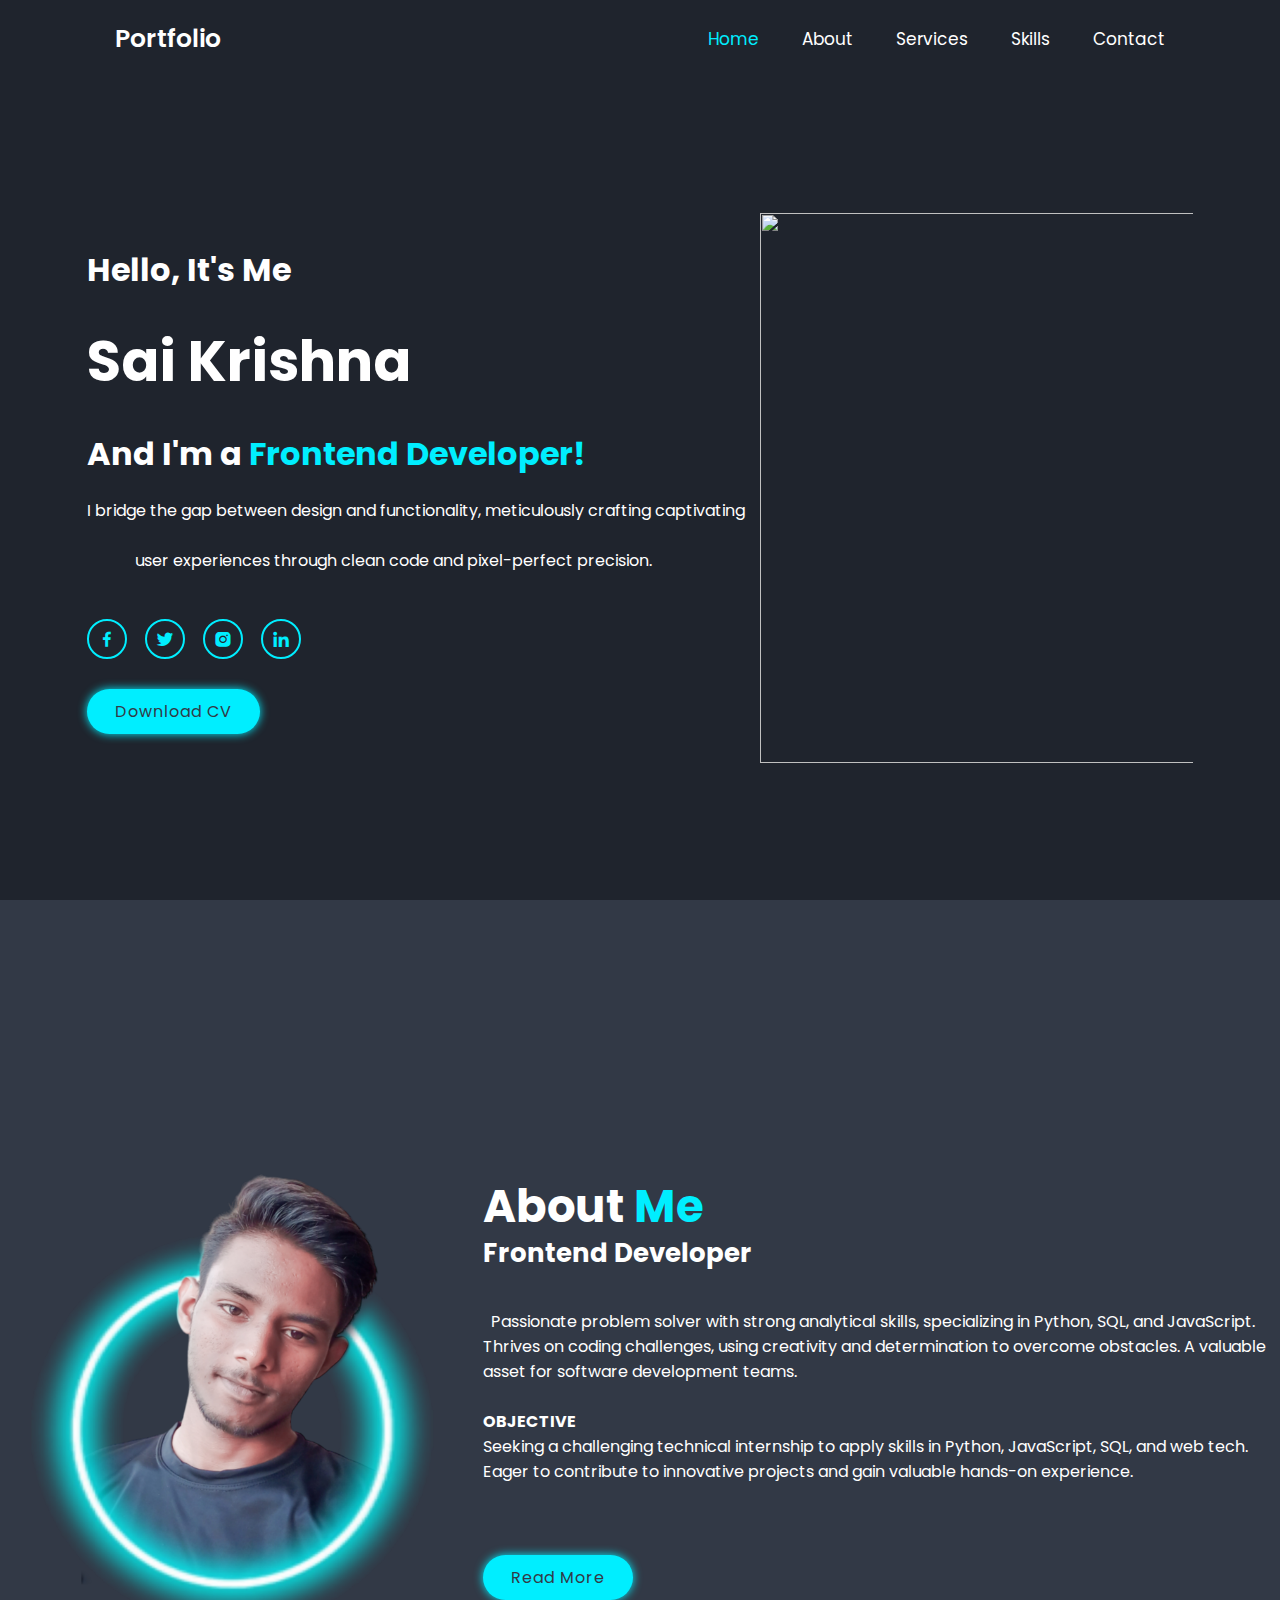
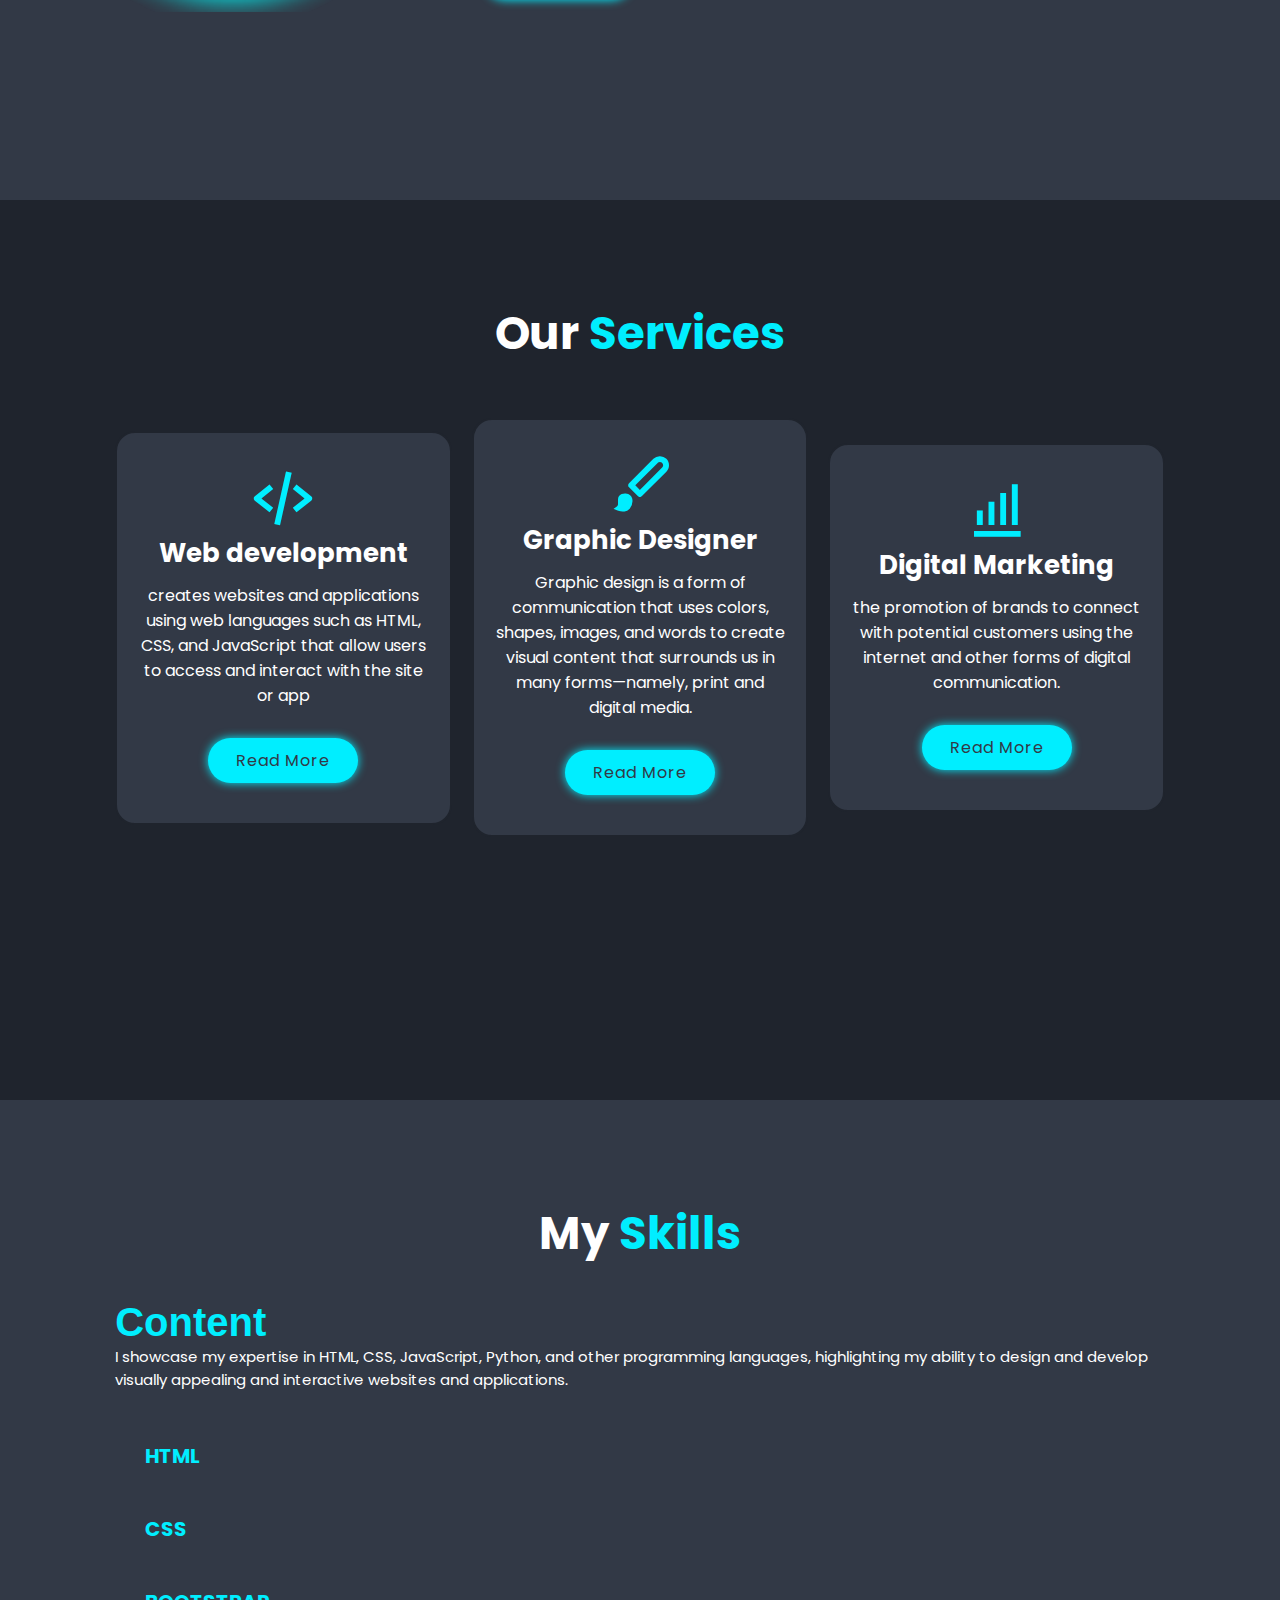
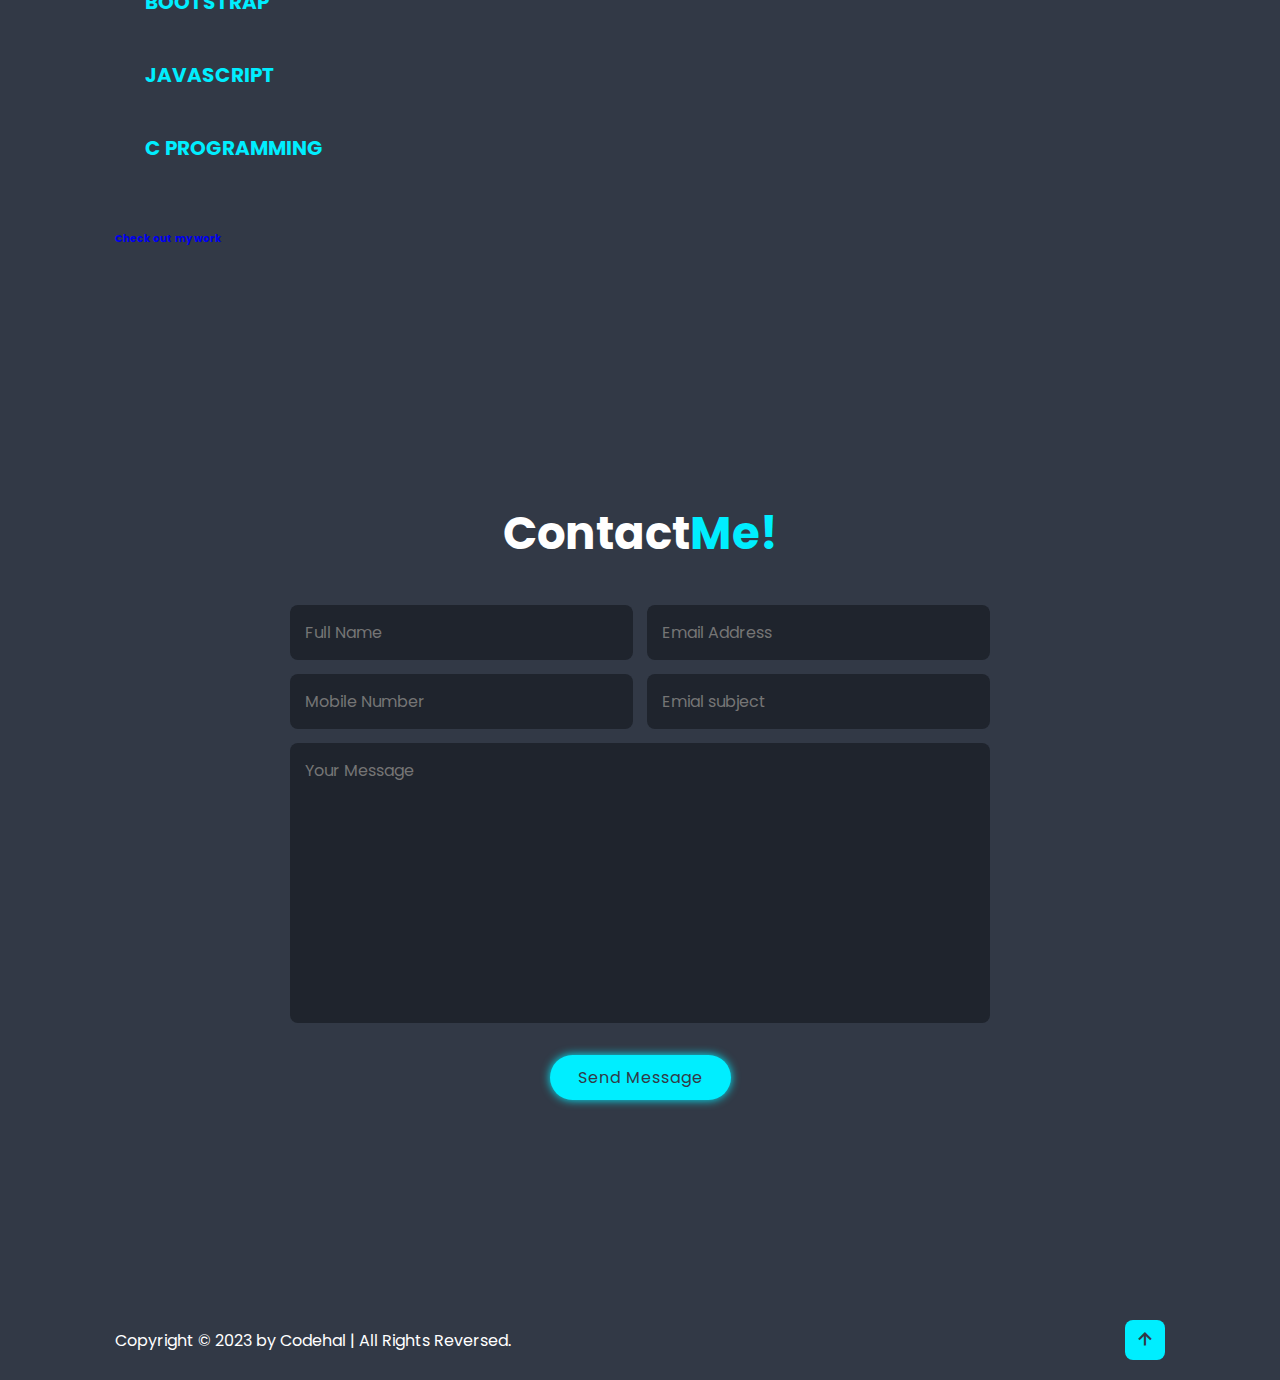
==== index.html @ 5cb36fcc "index.html" ====
<!DOCTYPE html>

<html lang="en">



<head>

    <meta charset="UTF-8">

    <meta name="viewport" content="width=device-width, initial-scale=1.0">

    <meta http-equiv="refresh" content="">



    <title>Portfolio Website</title>



    <!-- Box icons for css -->

    <link href='https://unpkg.com/boxicons@2.1.4/css/boxicons.min.css' rel='stylesheet'>



    <link rel="stylesheet" href="style.css">



</head>



<body>

    <header class="header">

        <a href="#" class="logo">Portfolio</a>



        <i class='bx bx-menu' id="menu-icon"></i>



        <nav class="navbar">

            <a href="#home" class="active">Home</a>

            <a href="#about">About</a>

            <a href="#services">Services</a>

            <a href="#skills">Skills</a>

            <!-- <a href="#portfolio">Portfolio</a> -->

            <a href="#contact">Contact</a>

        </nav>

    </header>





    <!-- home section design -->

    <section class="home" id="home">

        <div class="home-content">

            <h3>Hello, It's Me</h3><br><br>

            <h1>Sai Krishna</h1><br><br>

            <h3>And I'm a <span class="multiple-text">Frontend Developer!</span></h3>

            <pre><p><quote>I bridge the gap between design and functionality, meticulously crafting captivating

            user experiences through clean code and pixel-perfect precision.</quote></p></pre><br>



            <div class="social-media">

                <a href="#"><i class='bx bxl-facebook'></i></a>

                <a href="https://twitter.com/its_me_kriish"><i class='bx bxl-twitter'></i></a>

                <a href="https://www.instagram.com/itsmekriish/"><i class='bx bxl-instagram-alt'></i></a>

                <a href="https://www.linkedin.com/in/itsmekriish/"><i class='bx bxl-linkedin'></i></a>

            </div>



            <a href="#" class="btn">Download CV</a>

        </div>



        <div class="home-img">

            <img src="photo1.png" alt="" width="290px" height="550" style="padding-left: 15px;">

        </div>

    </section>



    <!-- about section design -->

    <section class="about" id="about">

        <div class="about-img">

            <img src="photo4.png" alt="">

        </div>



        <div class="about-content">

            <h2 class="heading">About<span> Me</span></h2>

            <h3>Frontend Developer</h3><br>

            <pre><p>  Passionate problem solver with strong analytical skills, specializing in Python, SQL, and JavaScript.
Thrives on coding challenges, using creativity and determination to overcome obstacles. A valuable
asset for software development teams.
                
<b>OBJECTIVE</b>
Seeking a challenging technical internship to apply skills in Python, JavaScript, SQL, and web tech.
Eager to contribute to innovative projects and gain valuable hands-on experience.
                </p></pre>

            <br>

            <a href="#" class="btn">Read More</a>

        </div>

    </section>



    <!-- services section design -->

    <section class="services" id="services">

        <h2 class="heading">Our <span>Services</span></h2>



        <div class="servies-container">

            <div class="service-box">

                <i class="bx bx-code-alt"></i>

                <h3>Web development</h3>

                <p>creates websites and applications using web languages such as HTML, CSS, and JavaScript that allow

                    users to access and interact with the site or app</p>

                <a href="#" class="btn">Read More</a>

            </div>



            <div class="service-box">

                <i class="bx bxs-paint"></i>

                <h3>Graphic Designer</h3>

                <p>Graphic design is a form of communication that uses colors, shapes, images, and words to create

                    visual content that surrounds us in many forms—namely, print and digital media.</p>

                <a href="#" class="btn">Read More</a>

            </div>



            <div class="service-box">

                <i class="bx bx-bar-chart-alt"></i>

                <h3>Digital Marketing</h3>

                <p>the promotion of brands to connect with potential customers using the internet and other forms of

                    digital communication.</p>

                <a href="#" class="btn">Read More</a>

            </div>

        </div>

    </section>



    <!-- skills section design -->

    <section class="skills" id="skills">

        <div class="skills">

            <div class="right-content">

                <div>

                    <h1 class="heading">My <span>Skills</span></h1>

                </div><br><br>

                <h1 class="skill-content">Content</h1>

                <p class="skill-p">I showcase my expertise in HTML, CSS, JavaScript, Python, and other programming languages, highlighting my ability to design and develop visually appealing and interactive websites and applications.</p>

                <div class="skills-bar">

                    <div class="bar">

                        <div class="info">

                            <span>

                                <h1>HTML</h1>

                            </span>

                        </div>

                        <div class="progress-line"><span class="html"></span></div>

                        <div class="bar">

                            <div class="info">

                                <span>

                                    <h1>CSS</h1>

                                </span>

                            </div>

                            <div class="progress-line"><span class="css"></span></div>

                            <div class="bar">

                                <div class="info">

                                    <span>

                                        <h1>BOOTSTRAP</h1>

                                    </span>

                                </div>

                                <div class="progress-line"><span class="bootstrap"></span></div>

                                <div class="bar">

                                    <div class="info">

                                        <span>

                                            <h1>JAVASCRIPT</h1>

                                        </span>

                                    </div>

                                    <div class="progress-line"><span class="javascript"></span></div>

                                    <div class="bar">

                                        <div class="info">

                                            <span>

                                                <h1>C PROGRAMMING</h1>

                                            </span>

                                        </div>

                                        <div class="progress-line"><span class="c"></span></div>

                                    </div>

                                </div>

                            </div>

                        </div>

                    </div>

                </div>

                <div class="work-arrow-2">

                    <p>

                        <a href="#home">

                            <h4>Check out my work</h4><i class="fas fa-arrow-down"></i>

                        </a>

                    </p>

                </div>

            </div>

        </div>

    </section>



    <!-- Portfolio section design

<section class="portfolio" id="portfolio">

    <h2 class="heading">Latest<span>Project</span></h2>

    <div class="portfolio-container">

        <div class="portfolio-box">

            <img src="pic2.jpg" alt="">

            <div class="portfolio-layer">

                <h4>Web Design</h4>

                <p>>Lorem ipsum dolor sit amet consectetur adipisicing elit. Maiores, ratione.</p>

                <a href="#"><i class="bx bx-link-external"></i></a>

            </div>

        </div>



        <div class="portfolio-box">

            <img src="pic2.jpg" alt="">

            <div class="portfolio-layer">

                <h4>Web Design</h4>

                <p>>Lorem ipsum dolor sit amet consectetur adipisicing elit. Maiores, ratione.</p>

                <a href="#"><i class="bx bx-link-external"></i></a>

            </div>

        </div>



        <div class="portfolio-box">

            <img src="pic2.jpg" alt="">

            <div class="portfolio-layer">

                <h4>Web Design</h4>

                <p>>Lorem ipsum dolor sit amet consectetur adipisicing elit. Maiores, ratione.</p>

                <a href="#"><i class="bx bx-link-external"></i></a>

            </div>

        </div>



        

    </div>

</section> -->



    <!-- contact section design -->

    <section class="contact" id="contact">

        <h2 class="heading">Contact<span>Me!</span></h2>



        <form action="#">

            <div class="input-box">

                <input type="text" placeholder="Full Name">

                <input type="email" placeholder="Email Address">

            </div>

            <div class="input-box">

                <input type="number" placeholder="Mobile Number">

                <input type="text" placeholder="Emial subject">

            </div>

            <textarea name="" id="" cols="30" rows="10" placeholder="Your Message"></textarea>

            <input type="submit" value="Send Message" class="btn">

        </form>

    </section>





    <!-- footer design -->

    <footer class="footer">

        <dic class="footer-text">

            <p>Copyright &copy; 2023 by Codehal | All Rights Reversed.</p>

        </dic>



        <div class="footer-iconTop">

            <a href="#home"><i class="bx bx-up-arrow-alt"></i></a>

        </div>

    </footer>



    <!-- scroll reveal -->

    <script src="https://unpkg.com/scrollreveal"></script>



    <!-- typed js -->

    <script src="https://unpkg.com/typed.js@2.0.16/dist/typed.umd.js"></script>



    <!-- custom js -->

    <script src="p1.js"></script>

</body>



                </html>
---- style.css ----
@import url('https://fonts.googleapis.com/css2?family=Poppins:wght@100;300;900&display=swap');



*{

    margin: 0;

    padding: 0;

    box-sizing: border-box;

    text-decoration: none;

    border: none;

    outline: none;

    scroll-behavior: smooth;

    font-family: 'Poppins',sans-serif;

}



:root{

    --bg-color: #1f242d;

    --second-bg-color:#323946;

    --text-color:#fff;

    --main-color: #0ef;

}



html{

    font-size: 62.5%;

    overflow-x: hidden;

}



body {

    background-color: var(--bg-color);

    color: var(--text-color);

}



section {

    min-height: 100vh;

    padding: 10rem 9% 2rem ;

}



.header {

    position: fixed;

    top: 0;

    left: 0;

    width: 100%;

    padding: 2rem 9%;

    background: var(--bg-color);

    display: flex;

    justify-content: space-between;

    align-items: center;

    z-index: 100;

}



.header.sticky {

    border-bottom: .1rem solid rgba(0, 0, 0, .2);

}



.logo {

    font-size: 2.5rem;

    color: var(--text-color);

    font-weight: 600;

    cursor: default;

}

.navbar a{

    font-size: 1.7rem;

    color: var(--text-color);

    margin-left: 4rem;

    transition: .3s;

}

.navbar a:hover,

.navbar a.active {

    color: var(--main-color);

    

}





#menu-icon {

    font-size: 3.6rem;

    color: var(--text-color);

    display:none;

}



.home {

    display: flex;

    justify-content: center;

    align-items: center;

}



.home-img img {

    width: 35vw;

    animation: floatImage 4s ease-in-out infinite;

}



@keyframes floatImage {

    0% {

        transform: translateY(0);

    }



    50% {

        transform: translateY(-2.4rem);

    }



    100% {

        transform: translateY(0);

    }

}

.home-content h3 {

    font-size: 3.2rem;

    font-weight: 700;

}



.home-content h3:nth-of-type(2) {

    margin-bottom: 2rem;

}



span {

    color: var(--main-color);

}

.home-content h1 {

    font-size: 5.6rem;

    font-weight: 700;

    line-height: 1.3;

}



.home-content p {

    font-size: 1.6rem;

}



.social-media a {

    display: inline-flex;

    justify-content: center;

    align-items: center;

    width: 4rem;

    height: 4rem;

    background: transparent;

    border: .2rem solid var(--main-color);

    border-radius: 50%;

    font-size: 2rem;

    color: var(--main-color);

    margin: 3rem 1.5rem 3rem 0;

    transition: .5s ease;

}



.social-media a:hover {

    background: var(--main-color);

    color: var(--second-bg-color);

    box-shadow: 0 0 1rem var(--main-color);

}



.btn {

    display: inline-block;

    padding: 1rem 2.8rem;

    background: var(--main-color);

    border-radius: 4rem;

    box-shadow: 0 0 1rem var(--main-color);

    font-size: 1.6rem;

    color: var(--second-bg-color);

    letter-spacing: .1rem;

    transition: .5s ease;

}



.btn :hover {

    box-shadow: none;

}



.about {

    display: flex;

    justify-content: center;

    align-items: center;

    gap: 2rem;

    background: var(--second-bg-color);

}

.about-img img {

    width: 35vw;

}



.heading {

    text-align: center;

    font-size: 4.5rem;

}



.about-content h2 {

    text-align: left;

    line-height: 1.2;

}



.about-content h3 {

    font-size: 2.6rem;

}



.about-content p {

    font-size: 1.6rem;

    margin: 2rem 0 3rem;

}



.services h2 {

    margin-bottom: 5rem;

}



.servies-container {

    display: flex;

    justify-content: center;

    align-items: center;

    flex-wrap: wrap;

    gap: 2rem;

}



.servies-container .service-box {

    flex: 1 1 30rem;

    background: var(--second-bg-color);

    border-radius: 2rem;

    padding: 3rem 2rem 4rem;

    text-align: center;

    border: .2rem solid var(--bg-color);

    transition: .5s ease;

}



.servies-container .service-box:hover {

    border-color: var(--main-color);

    transform: scale(1.02);

}

.service-box i {

    font-size: 7rem;

    color: var(--main-color);

}



.service-box h3 {

    font-size: 2.6rem;

}



.service-box p {

    font-size: 1.6rem;

    margin: 1rem 0 3rem;

}





/* skills section style */

/* ///.....Skill Bar....../// */

.skills {

    background: var(--second-bg-color);

}



.skill-content {

    color: var(--main-color);

    font-size: 400%;

    font-family: 'Gill Sans', 'Gill Sans MT', Calibri, 'Trebuchet MS', sans-serif;

}



.skill-p {

    color: var(--text-color);

    font-size: 150%;    

}



.skills-bar {

    padding: 25px 30px;

  }



  /* .skills,skills-heading{

    font-size: large;

    align-items: center;

    float: left;

    width: 100;

  } */

  

  .skills-bar .bar {

    margin: 25px 0;

  }

  

  .skills-bar .bar .info span {

    font-size: 1rem;

    font-weight: 500;

  }

  

  .skills-bar .bar .info {

    margin-bottom: 8px;

    color: var(--text-color);

  }

  

  .skills-bar .bar .progress-line {

    position: relative;

    height: 10px;

    width: 550px;

    background: var(--text-color);

    border-radius: 10px;

    transform: scaleX(0);

    transform-origin: left;

    animation: animate 1s cubic-bezier(1, 0, 0.5, 1) forwards;

  }

  

  .bar .progress-line span {

    position: absolute;

    background: var(--main-color);

    height: 100%;

    border-radius: 10px;

    transform: scaleX(0);

    transform-origin: left;

    animation: animate 1s 1s cubic-bezier(1, 0, 0.5, 1) forwards;

  }

  

  @keyframes animate {

    100% {

      transform: scaleX(1);

    }

  }

  

  .progress-line .html {

    width: 100%;

  }

  

  .progress-line .css {

    width: 80%;

  }

  

  .progress-line .bootstrap {

    width: 60%;

  }

  

  .progress-line .javascript {

    width: 50%;

  }

  

  .progress-line .c {

    width: 50%;

  }

  

  .bar .progress-line span::before {

    position: absolute;

    content: "";

    height: 0;

    right: 0;

    top: -12px;

    width: 0;

    border: 7px solid transparent;

    border-bottom-width: 0px;

    border-right-width: 0px;

    border-top-style: var(--text-color);

    border-top-color: var(--text-color);

  }

  

  .bar .progress-line span::after {

    position: absolute;

    right: 0;

    top: -28px;

    color: #07374a;

    font-size: 12px;

    font-weight: 700;

    background: var(--text-color);

    padding: 1px 8px;

    border-radius: 3px;

  }

  

  .progress-line .html::after {

    content: "100%";

  }

  

  .progress-line .css::after {

    content: "80%";

  }

  

  .progress-line .bootstrap::after {

    content: "60%";

  }

  

  .progress-line .javascript::after {

    content: "50%";

  }

  

  .progress-line .c::after {

    content: "50%";

  }



  /* portfolio section styles */

.portfolio {

    background: var(--bg-color);

}



.portfolio h2 {

    margin-bottom: 4rem;

}



.portfolio-container {

    display: grid;

    grid-template-columns: repeat(3,1fr);

    align-items: center;

    gap: 2.5rem;

}



.portfolio-container .portfolio-box {

    position: relative;

    border-radius: 2rem;

    box-shadow: 0 0 1rem var(--bg-color);

    overflow: hidden;

    display: flex;

}

.portfolio-box img {

    width: 100%;

    transition: .5s ease;

}



.portfolio-box:hover img{

    transform: scale(1.1);

}

.portfolio-box .portfolio-layer{

    position: absolute;

    bottom: 0;

    left: 0;

    width: 100%;

    height: 100%;

    background: linear-gradient(rgba(0,0,0,.1),var(--main-color));

    display: flex;

    justify-content: center;

    align-items: center;

    flex-direction: column;

    text-align: center;

    padding: 0 4rem;

    transform: translateY(100%);

    transition: .5s ease;

}

.portfolio-box .portfolio-layer{

    transform: translateY(0);

}

.portfolio-layer h4 {

    font-size: 3rem;

}



.portfolio-layer p {

    font-size: 1.6rem;

    margin: 3rem 0 1rem;

}



.portfolio-layer a {

    display: inline-flex;

    justify-content: center;

    align-items: center;

    width: 5rem;

    height: 5rem;

    background: var(--text-color);

    border-radius: 50%;

}



.portfolio-layer a i {

    font-size: 2rem;

    color: var(--second-bg-color);

}



.contact {

    background: var(--second-bg-color);

}



.contact  h2 {

    margin-bottom: 3rem;

}



.contact form {

    max-width: 70rem;

    margin: 1rem auto;

    text-align: center;

    margin-bottom: 3rem;

}



.contact form .input-box {

    display: flex;

    justify-content: space-between;

    flex-wrap: wrap;

}



.contact form .input-box input,

.contact form textarea {

    width: 100%;

    padding: 1.5rem;

    font-size: 1.6rem;

    color: var(--text-color);

    background: var(--bg-color);

    border-radius: .8rem;

    margin: .7rem 0;

}



.contact form .input-box input {

    width: 49%;

}



.contact form textarea {

    resize: none;

}



.contact form .btn {

    margin-top: 2rem;

    cursor: pointer;

}



.footer {

    display: flex;

    justify-content: space-between;

    align-items: center;

    flex-wrap: wrap;

    padding: 2rem 9%;

    background-color: var(--second-bg-color);

}



.footer-text {

    font-size: 1.6rem;

}



.footer-iconTop a {

    display: inline-flex;

    justify-content: center;

    align-items: center;

    padding: .8rem;

    background: var(--main-color);

    border-radius: .8rem;

    transition: .5s ease;

}



.footer-iconTop a:hover {

    box-shadow: 0 0 1rem(var(--main-color));

}



.footer-iconTop a i {

    font-size: 2.4rem;

    color: var(--second-bg-color);

}



/* BREAKPOINTS */

@media (max-width: 1200px){

    html {

        font-size: 55%;

    }

}



@media (max-width: 991px){

    .header {

        padding: 2rem 3%;

    }



    section {

        padding: 10rem 3% 2rem;

    }



    .services {

        padding-bottom: 7rem;

    }



    .portfolio {

        padding-bottom: 7rem;

    }



    .contact {

        min-height: auto;

    }



    .footer {

        padding: 2rem 3%;

    }

}



@media (max-width: 768px) {

    #menu-icon {

        display: block;

    }



    .navbar {

        position: absolute;

        top: 100%;

        left: 0;

        width: 100%;

        padding: 1rem 3%;

        background: var(--bg-color);

        border-top: .1rem solid rgba(0,0,0,.2);

        box-shadow: 0 .5rem 1rem rgba(0,0,0,.2);

        display: none;



    }



    .navbar.active {

        display: block;

    }



    .navbar a {

        display: block;

        font-size: 2rem;

        margin: 3rem 0;

    }



    .home {

        flex-direction: column;

    }



    .home-content h3 {

        font-size: 2.6rem;

    }



    .home-content h1 {

        font-size: 5rem;

    }



    .home-img img {

        width: 70vw;

        margin-top: 4rem;

    }



    .about {

        flex-direction: column-reverse;

    }



    .about img {

        width: 70vw;

        margin-top: 4rem;

    }



    .services h2 {

        margin-bottom: 3rem;

    }



    .portfolio h2 {

        margin-bottom: 3rem;

    }



    .portfolio-container {

        grid-template-columns: repeat(2,1fr);

    }

}



@media (max-width: 617px) {

    .portfolio-container {

        grid-template-columns: 1fr;

    }

}



@media (max-width: 450px) {

    html {

        font-size: 50%;

    }



    .contact form .input-box input {

        width: 100%;

    }

}



@media (max-width: 365px) {

    .home-img img {

        width: 90vw;

    }



    .about-img img {

        width: 90%;

    }



    .footer {

        flex-direction: column-reverse;

    }



    .footer p {

        text-align: center;

        margin-top: 2rem;

    }

    }
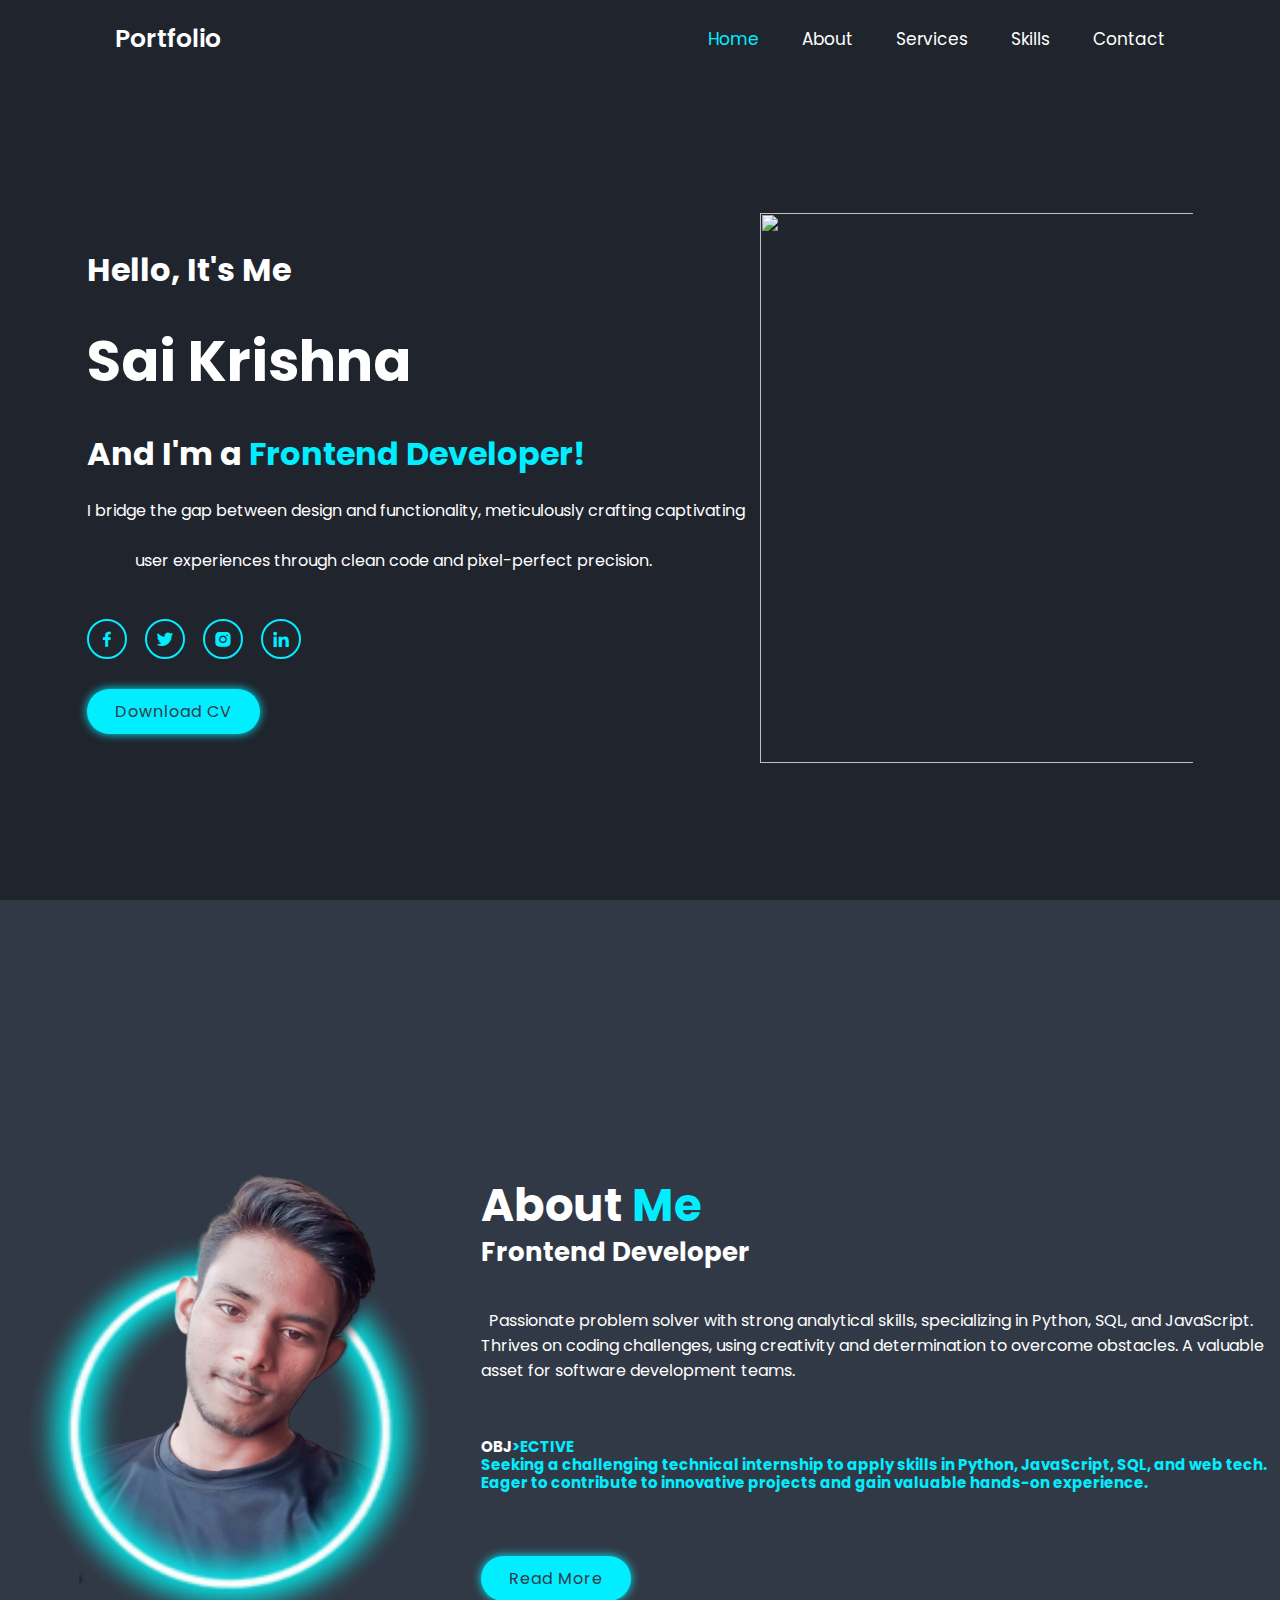
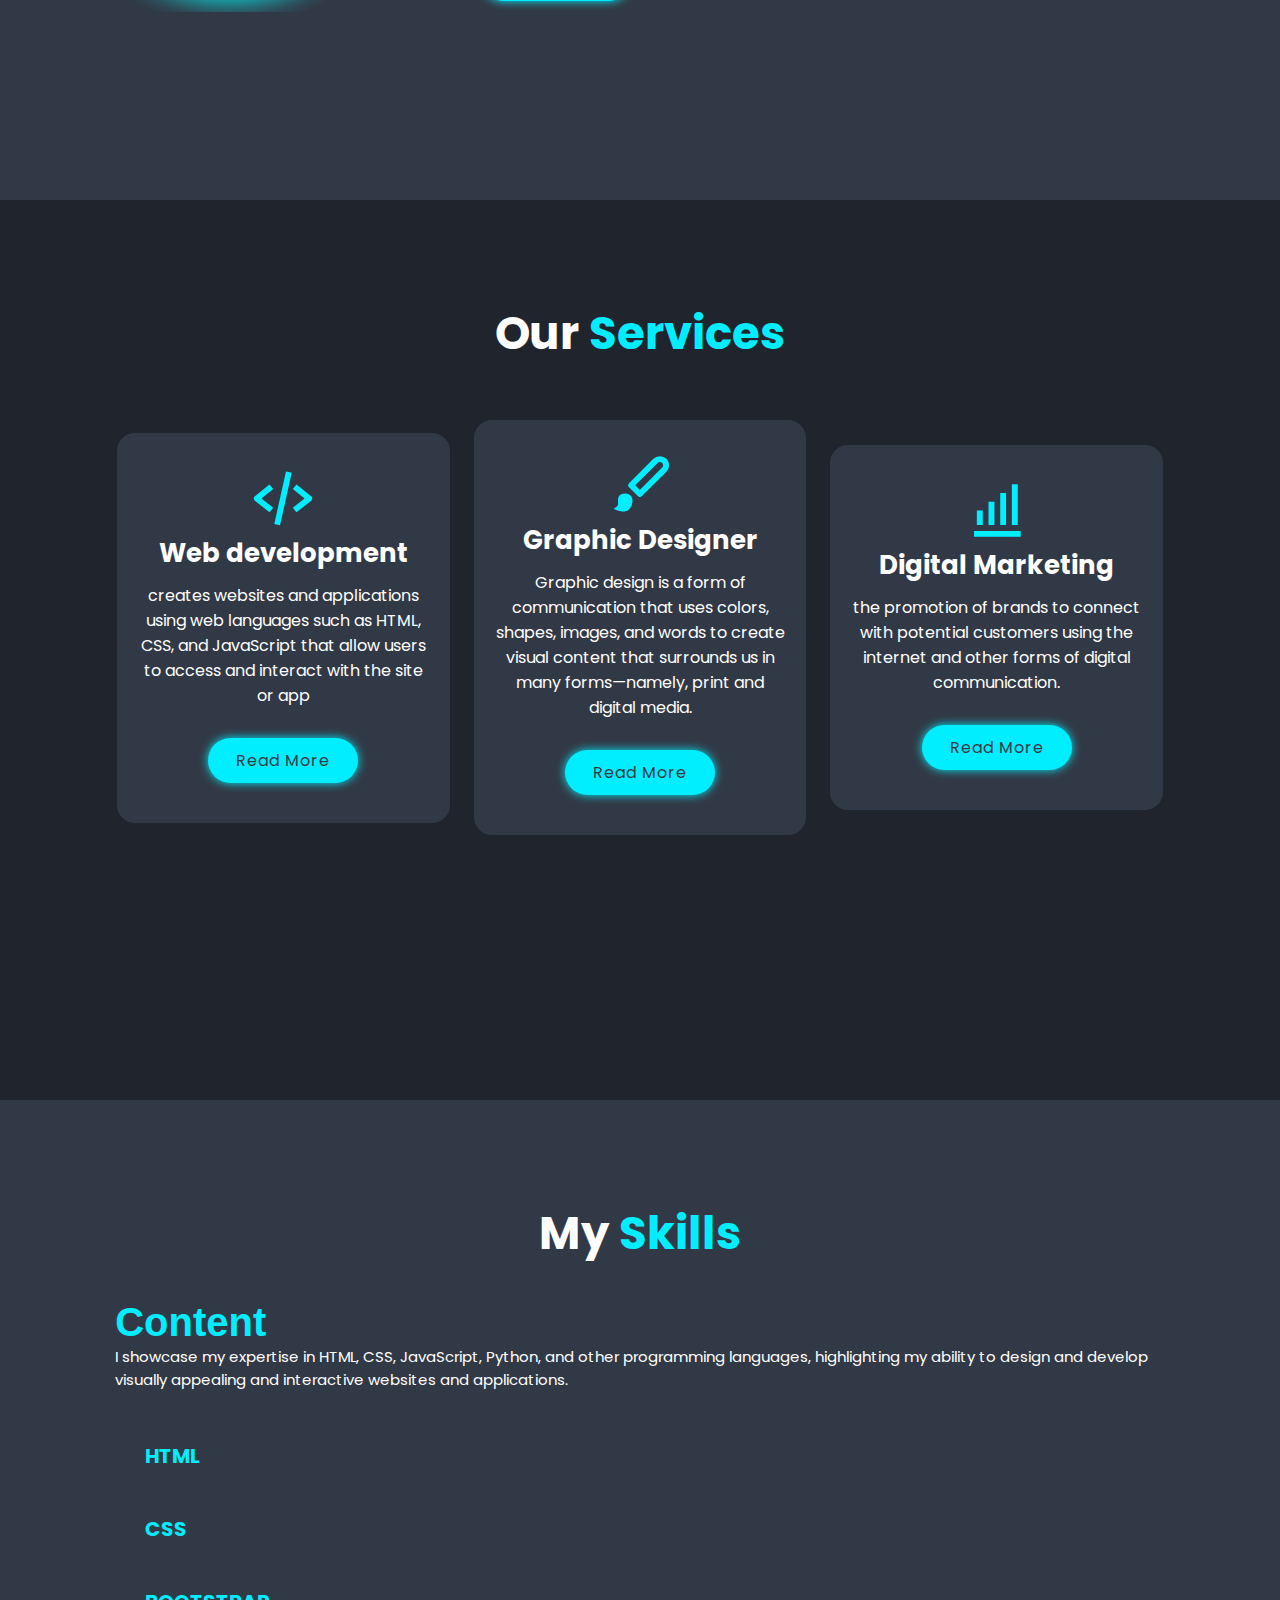
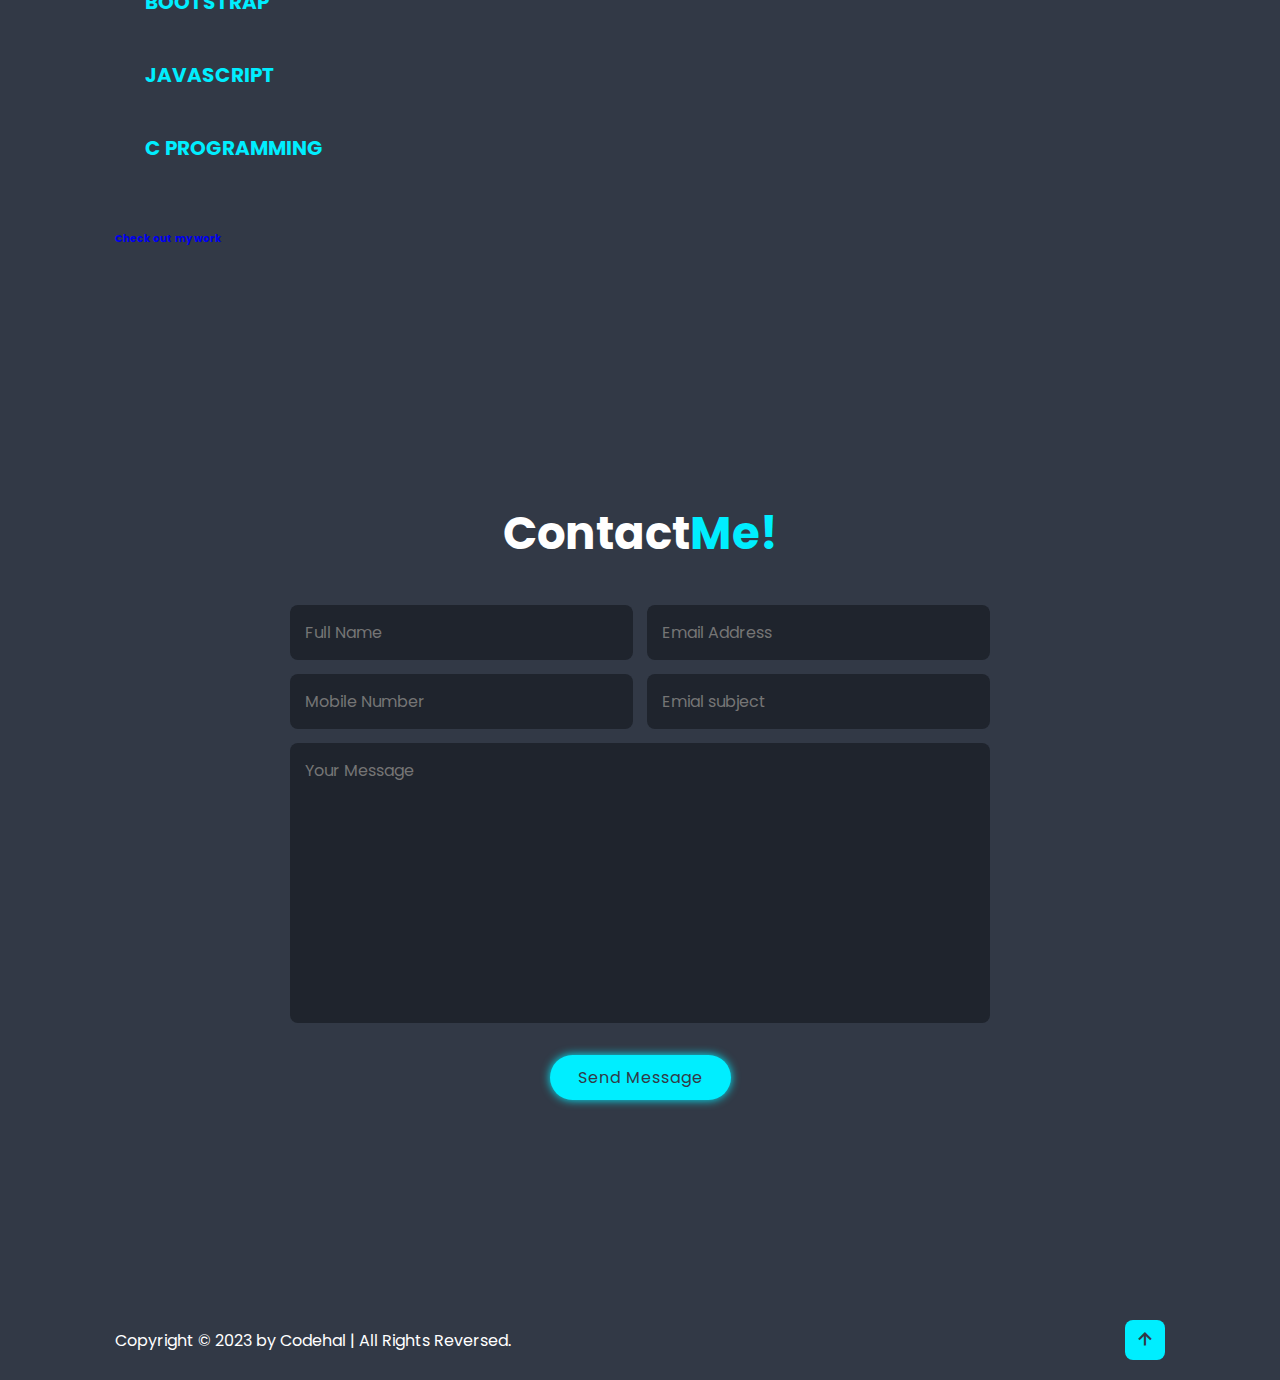
==== commit 30fad86e: "Update index.html" ====
--- a/index.html
+++ b/index.html
@@ -136,7 +136,7 @@
 Thrives on coding challenges, using creativity and determination to overcome obstacles. A valuable
 asset for software development teams.
                 
-<b>OBJECTIVE</b>
+<h2>OBJ<span>>ECTIVE</span</h2>
 Seeking a challenging technical internship to apply skills in Python, JavaScript, SQL, and web tech.
 Eager to contribute to innovative projects and gain valuable hands-on experience.
                 </p></pre>
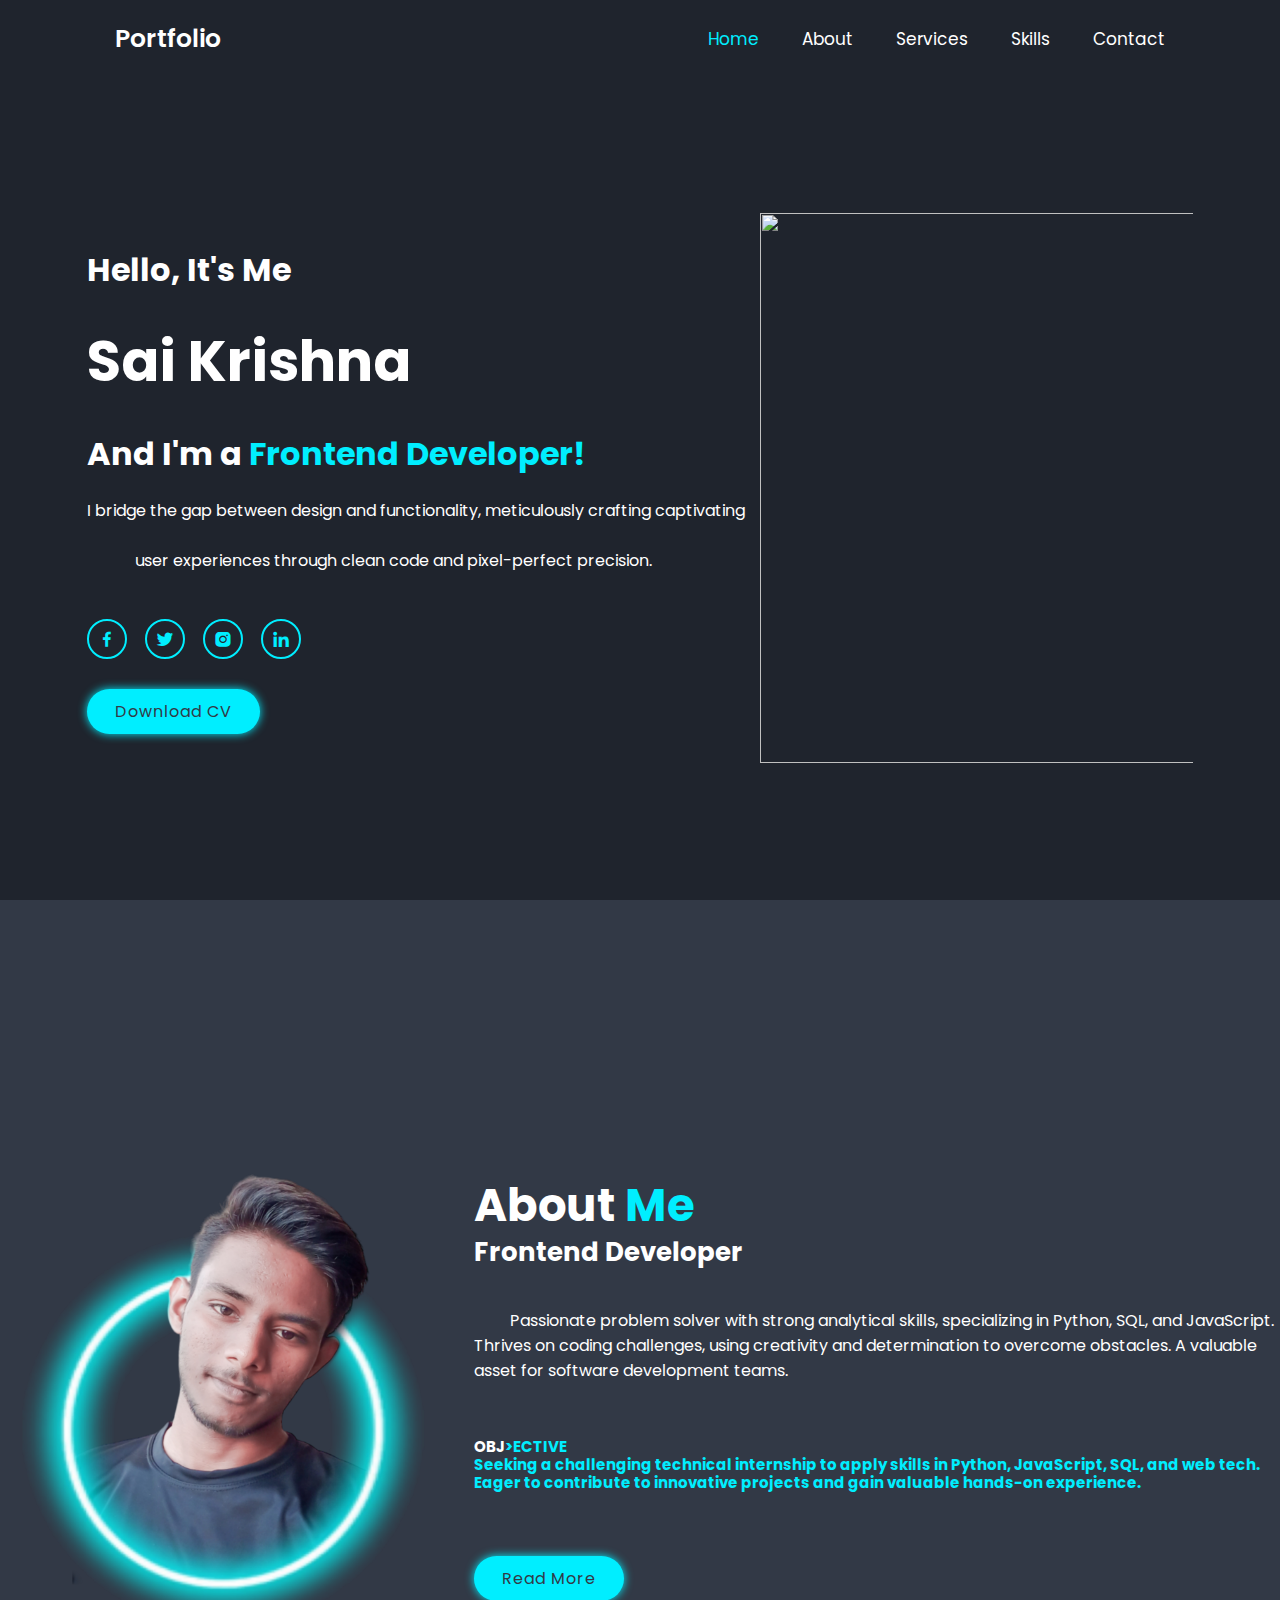
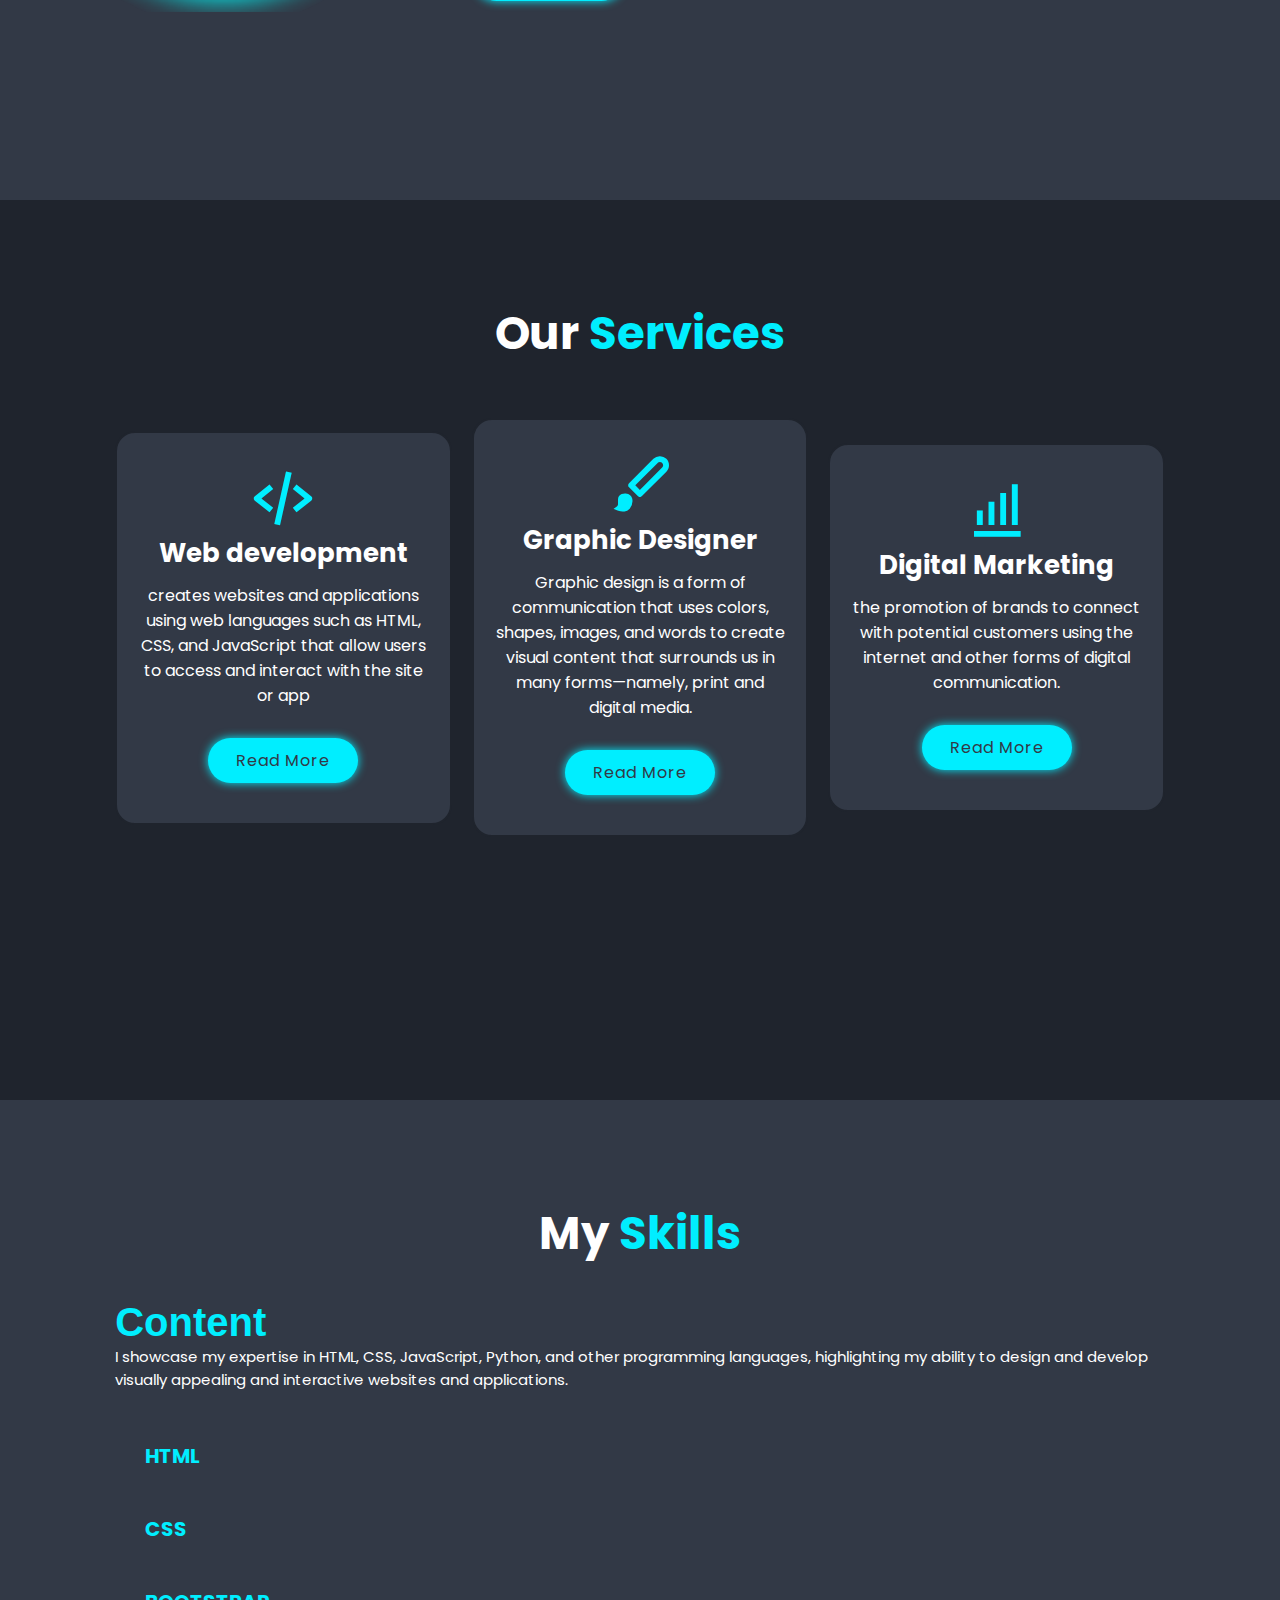
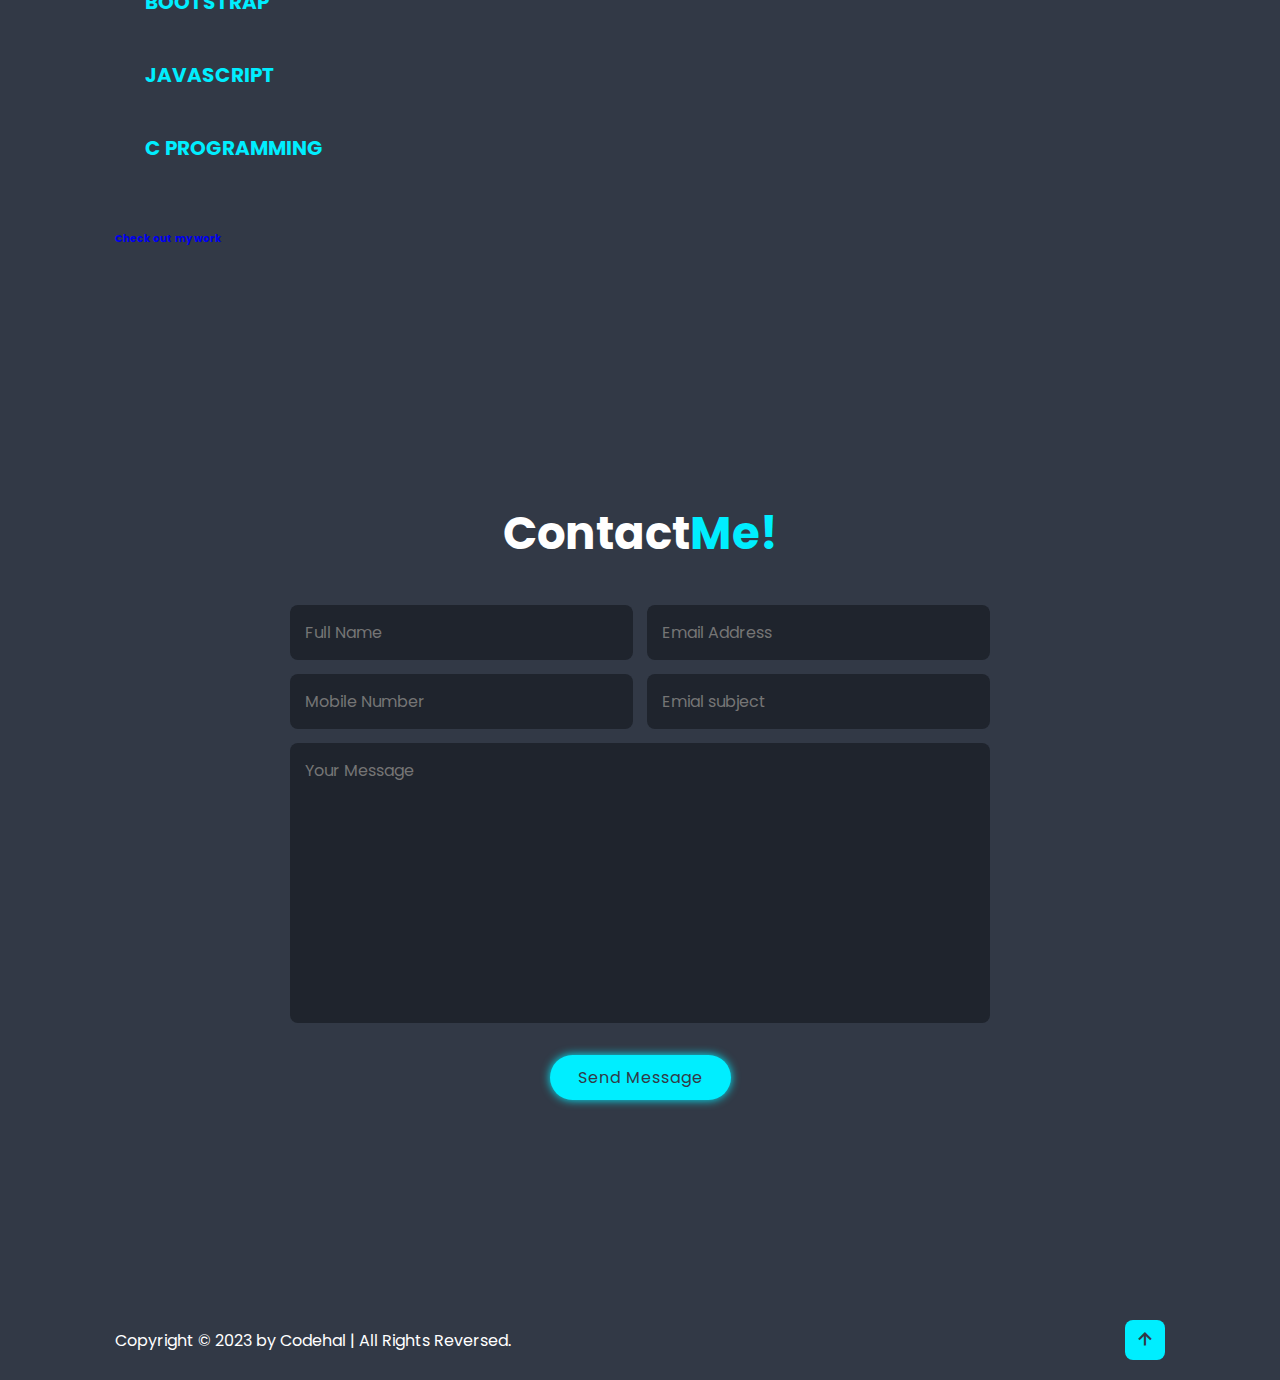
==== commit 14073472: "Update index.html" ====
--- a/index.html
+++ b/index.html
@@ -132,7 +132,7 @@
 
             <h3>Frontend Developer</h3><br>
 
-            <pre><p>  Passionate problem solver with strong analytical skills, specializing in Python, SQL, and JavaScript.
+            <pre><p>         Passionate problem solver with strong analytical skills, specializing in Python, SQL, and JavaScript.
 Thrives on coding challenges, using creativity and determination to overcome obstacles. A valuable
 asset for software development teams.
                 
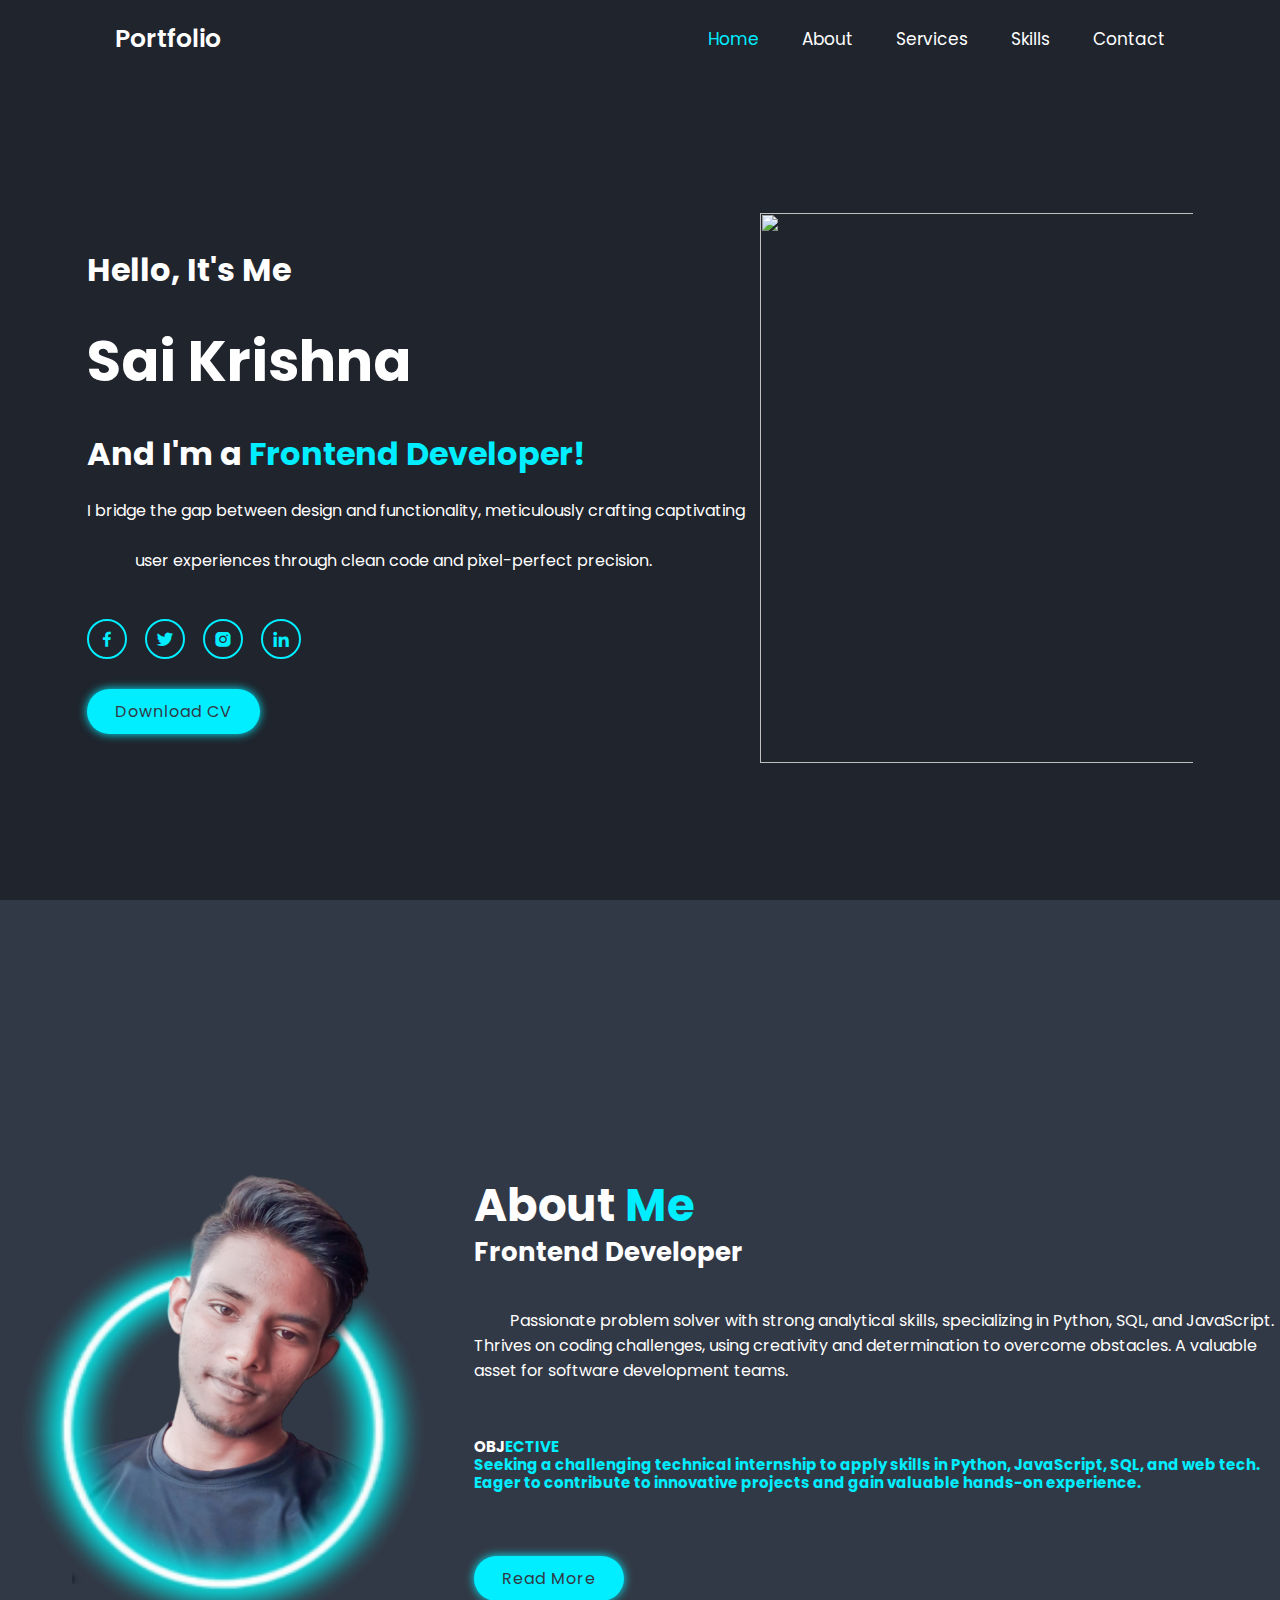
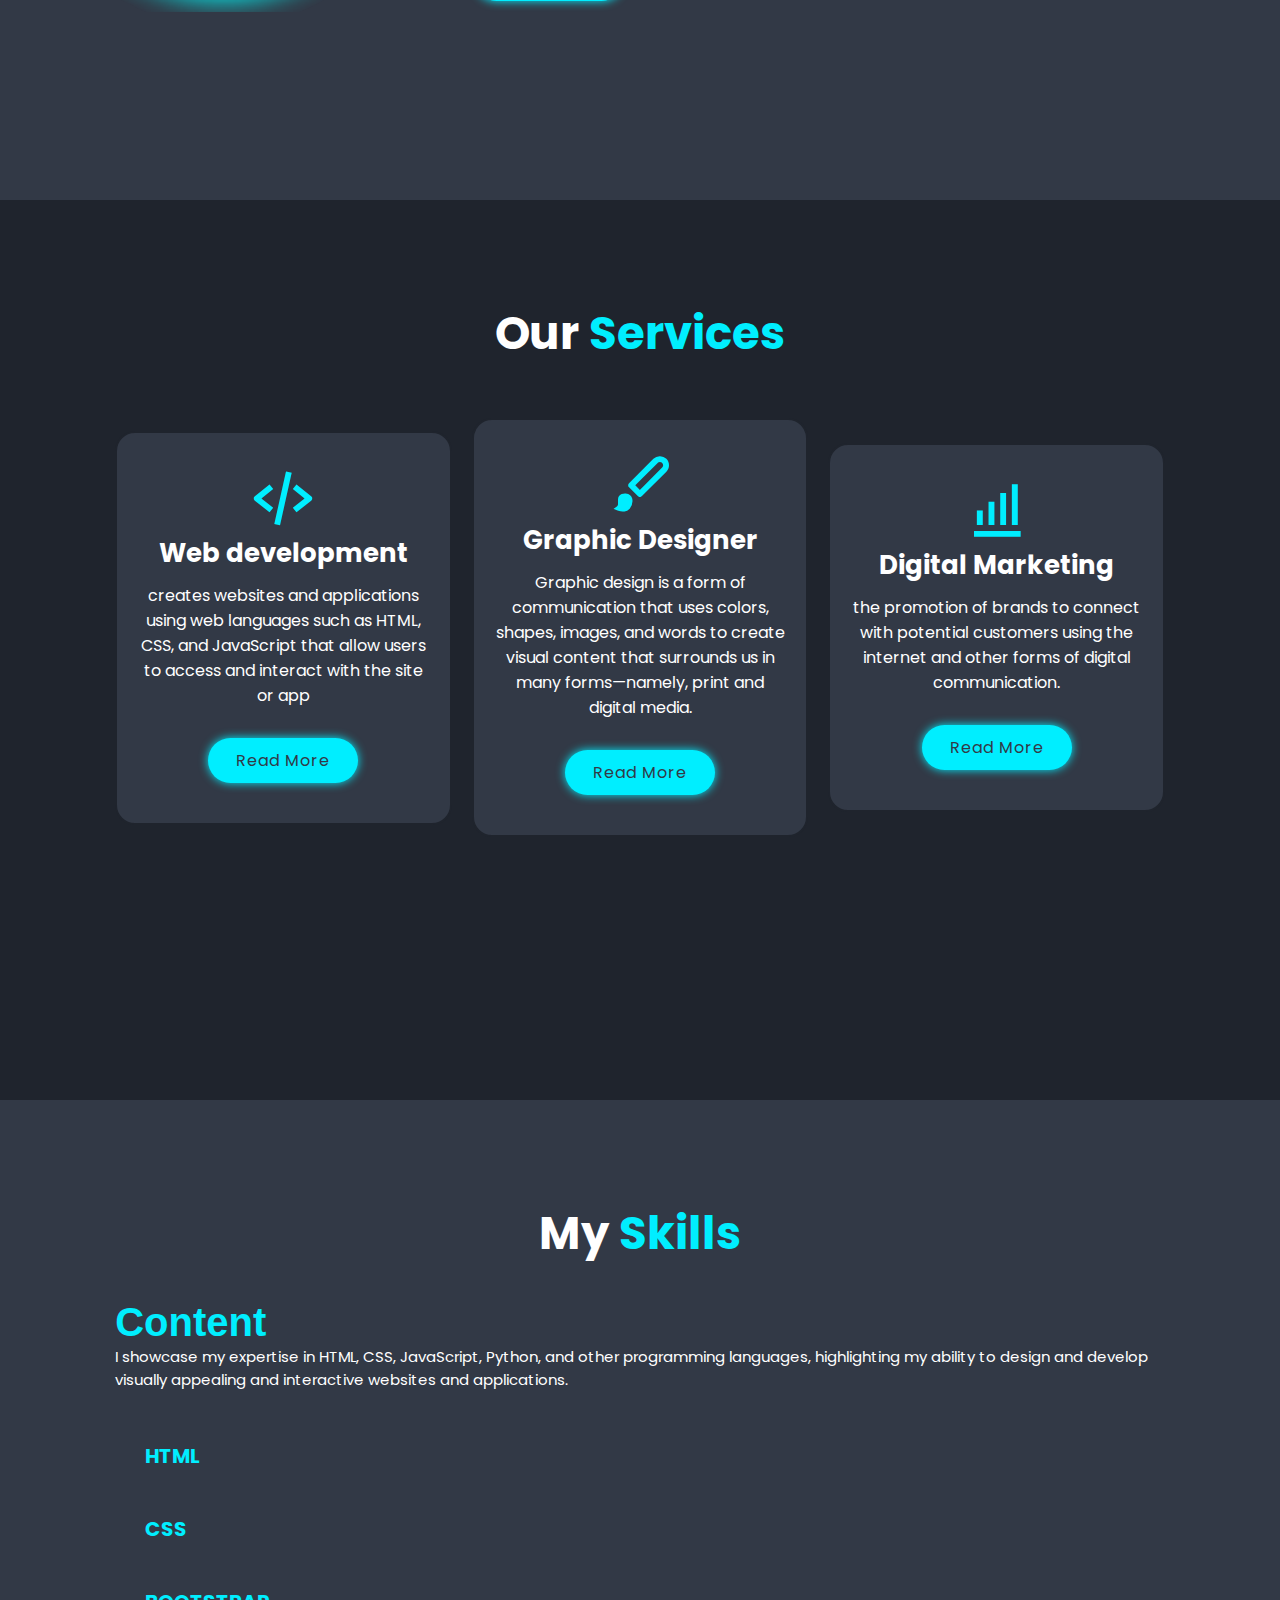
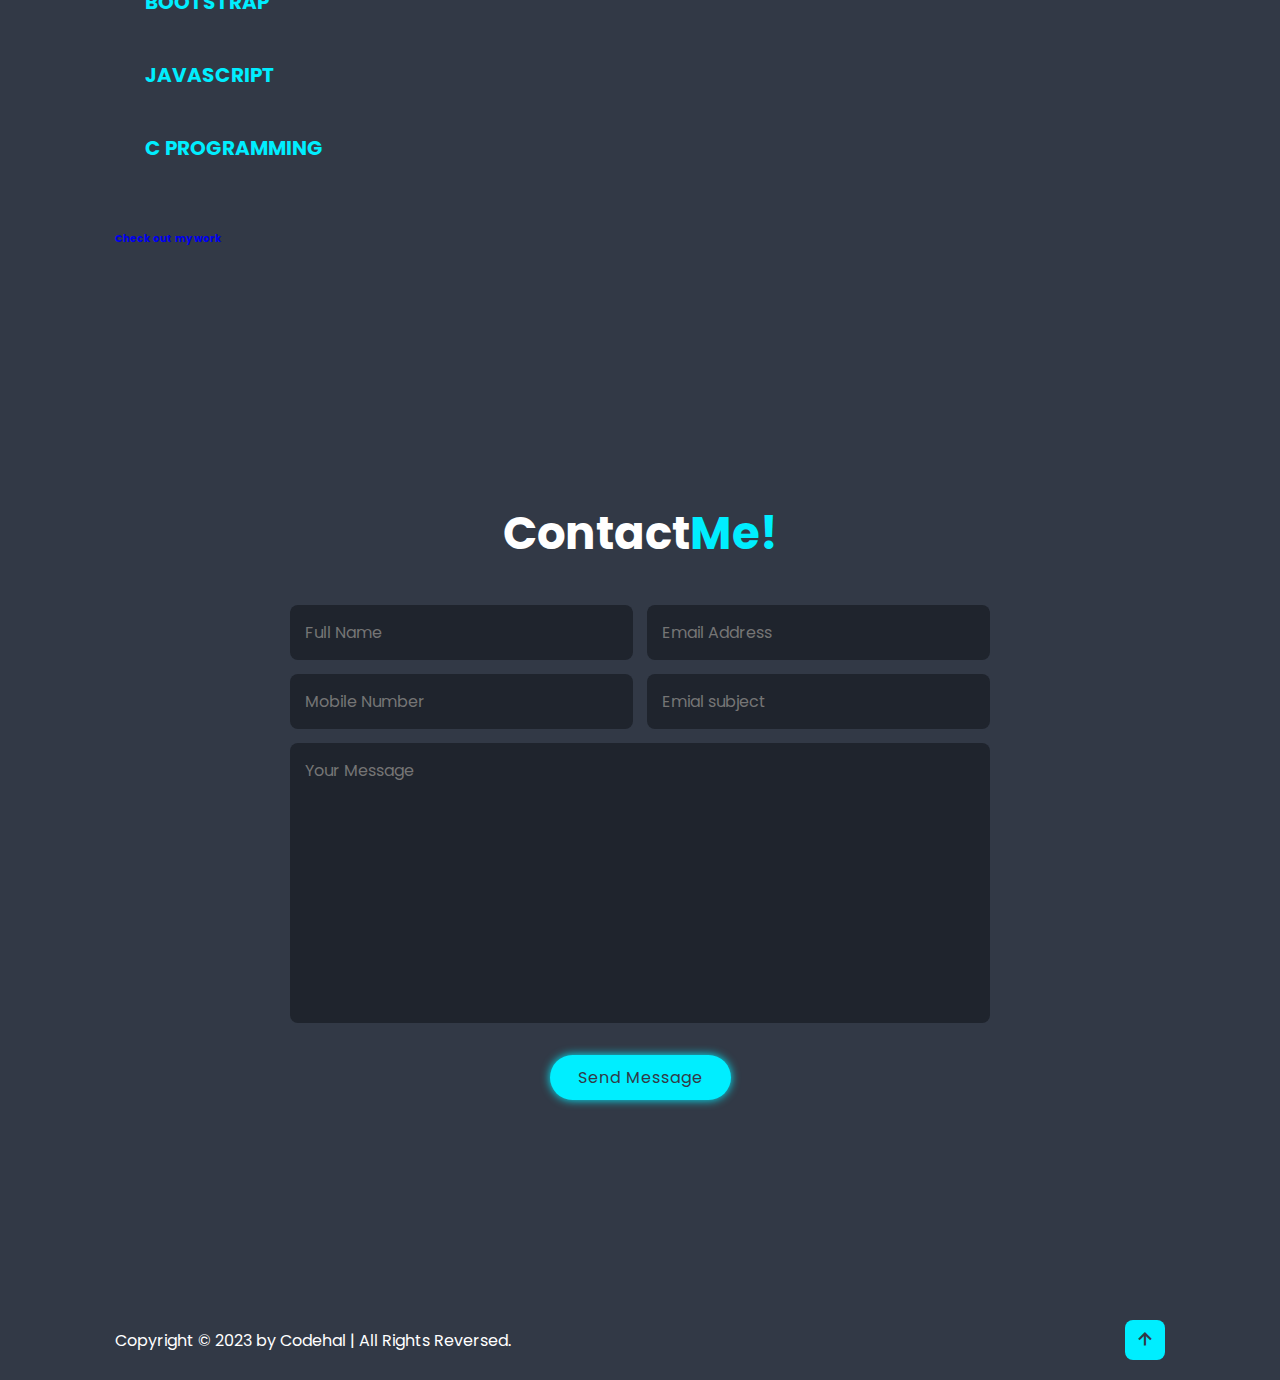
==== commit 67955307: "Update index.html" ====
--- a/index.html
+++ b/index.html
@@ -136,7 +136,7 @@
 Thrives on coding challenges, using creativity and determination to overcome obstacles. A valuable
 asset for software development teams.
                 
-<h2>OBJ<span>>ECTIVE</span</h2>
+<h2>OBJ<span>ECTIVE</span</h2>
 Seeking a challenging technical internship to apply skills in Python, JavaScript, SQL, and web tech.
 Eager to contribute to innovative projects and gain valuable hands-on experience.
                 </p></pre>
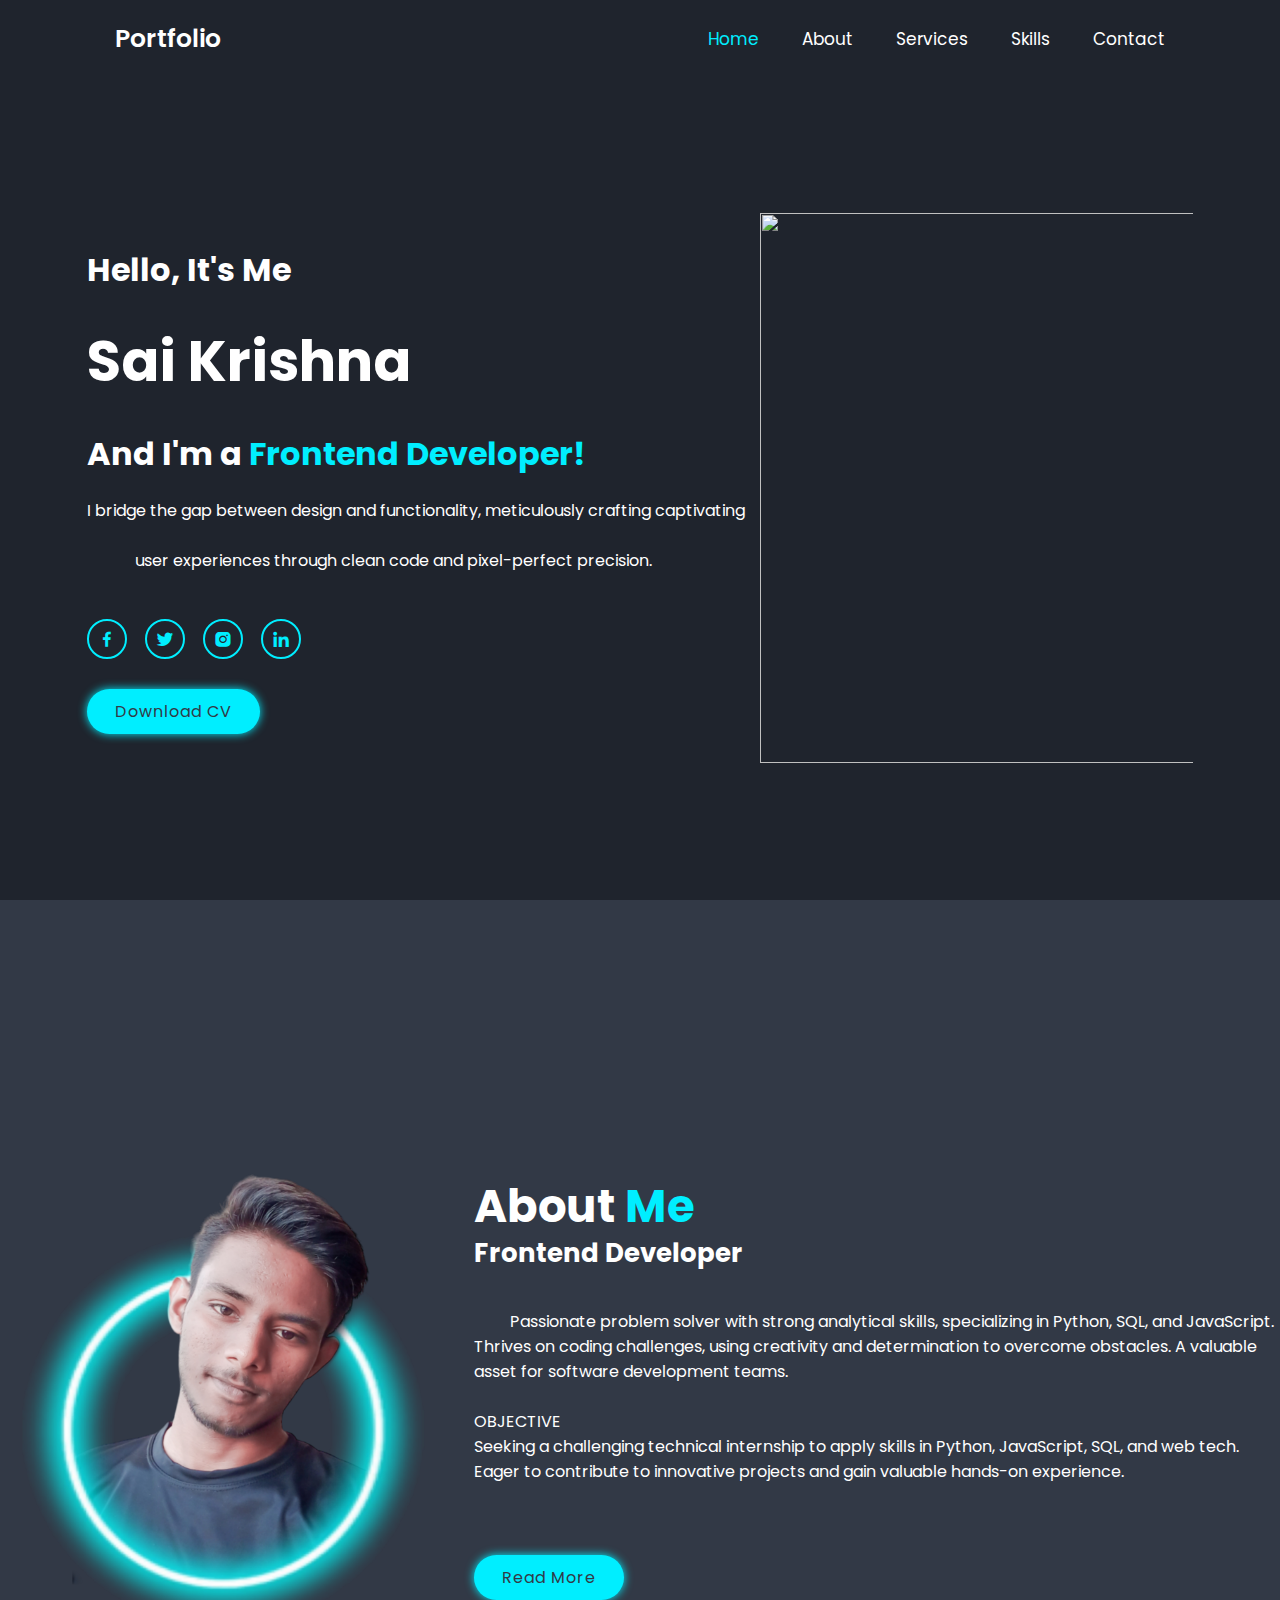
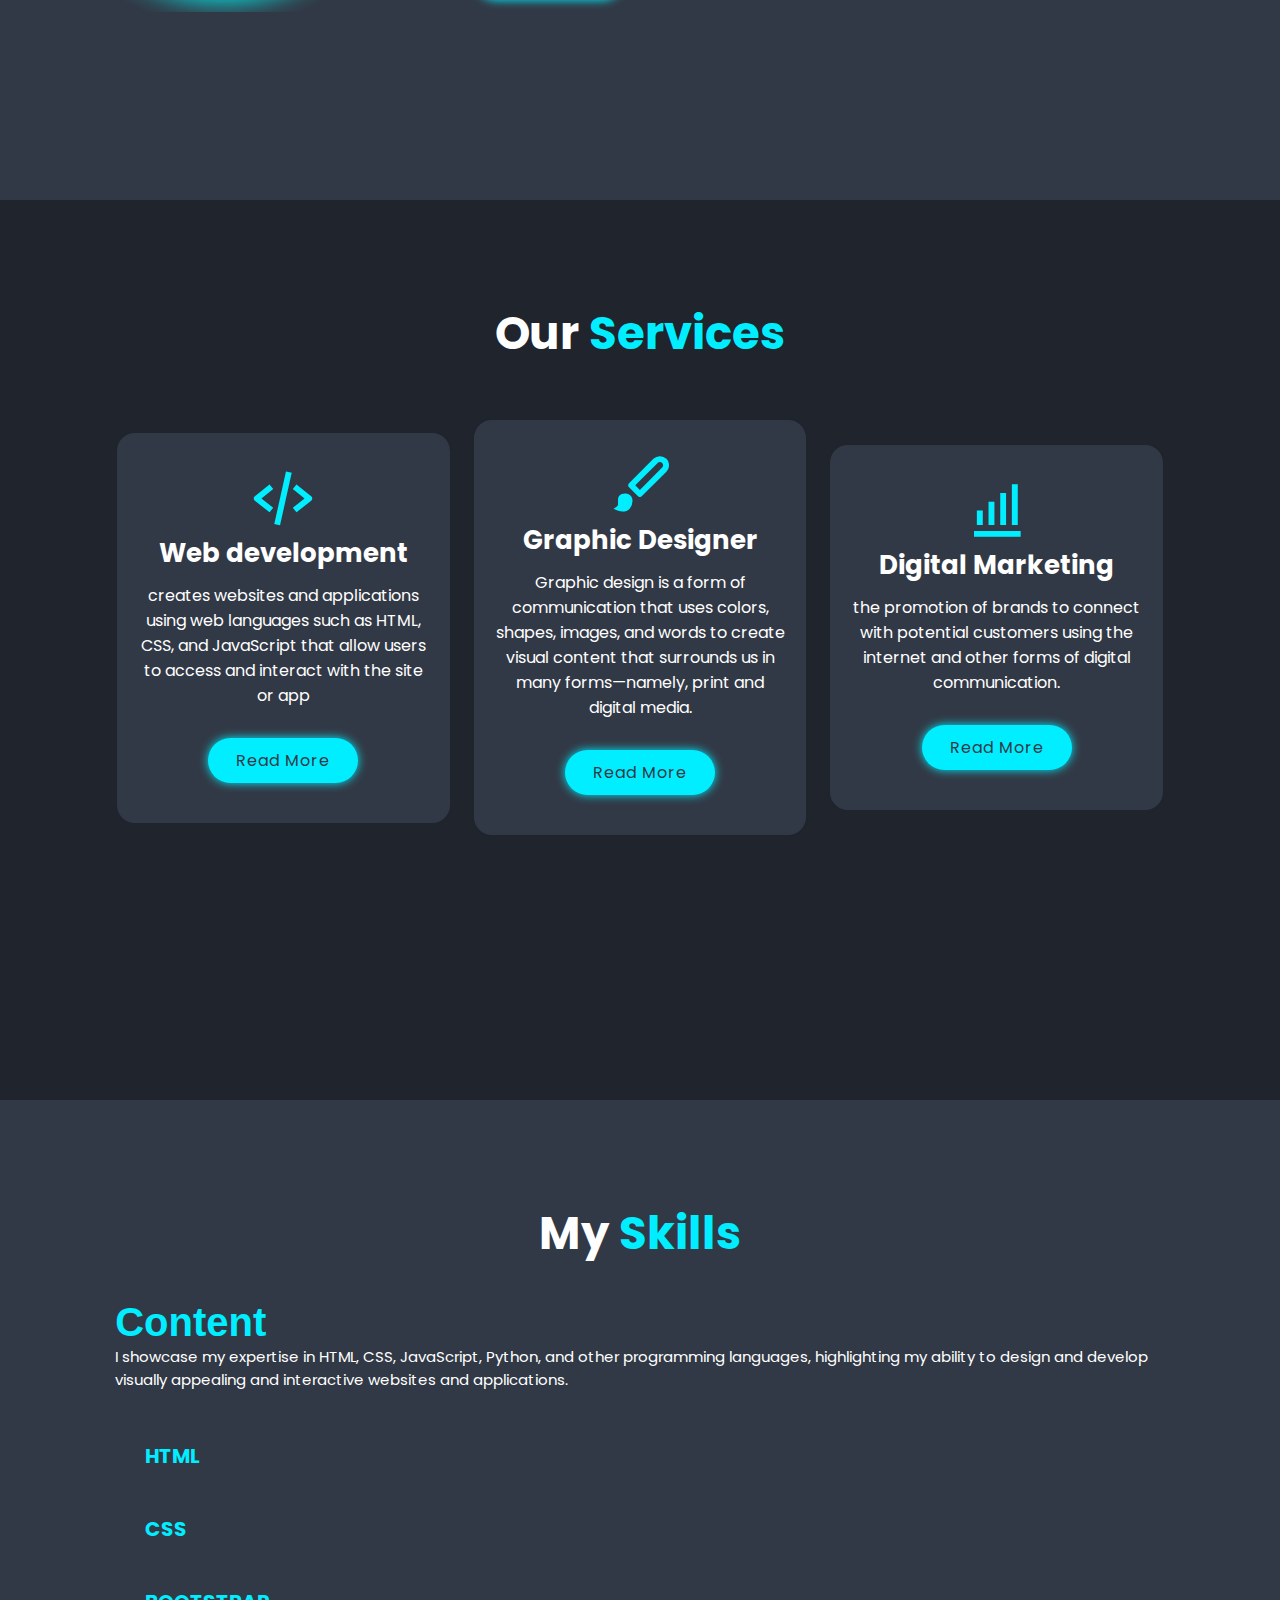
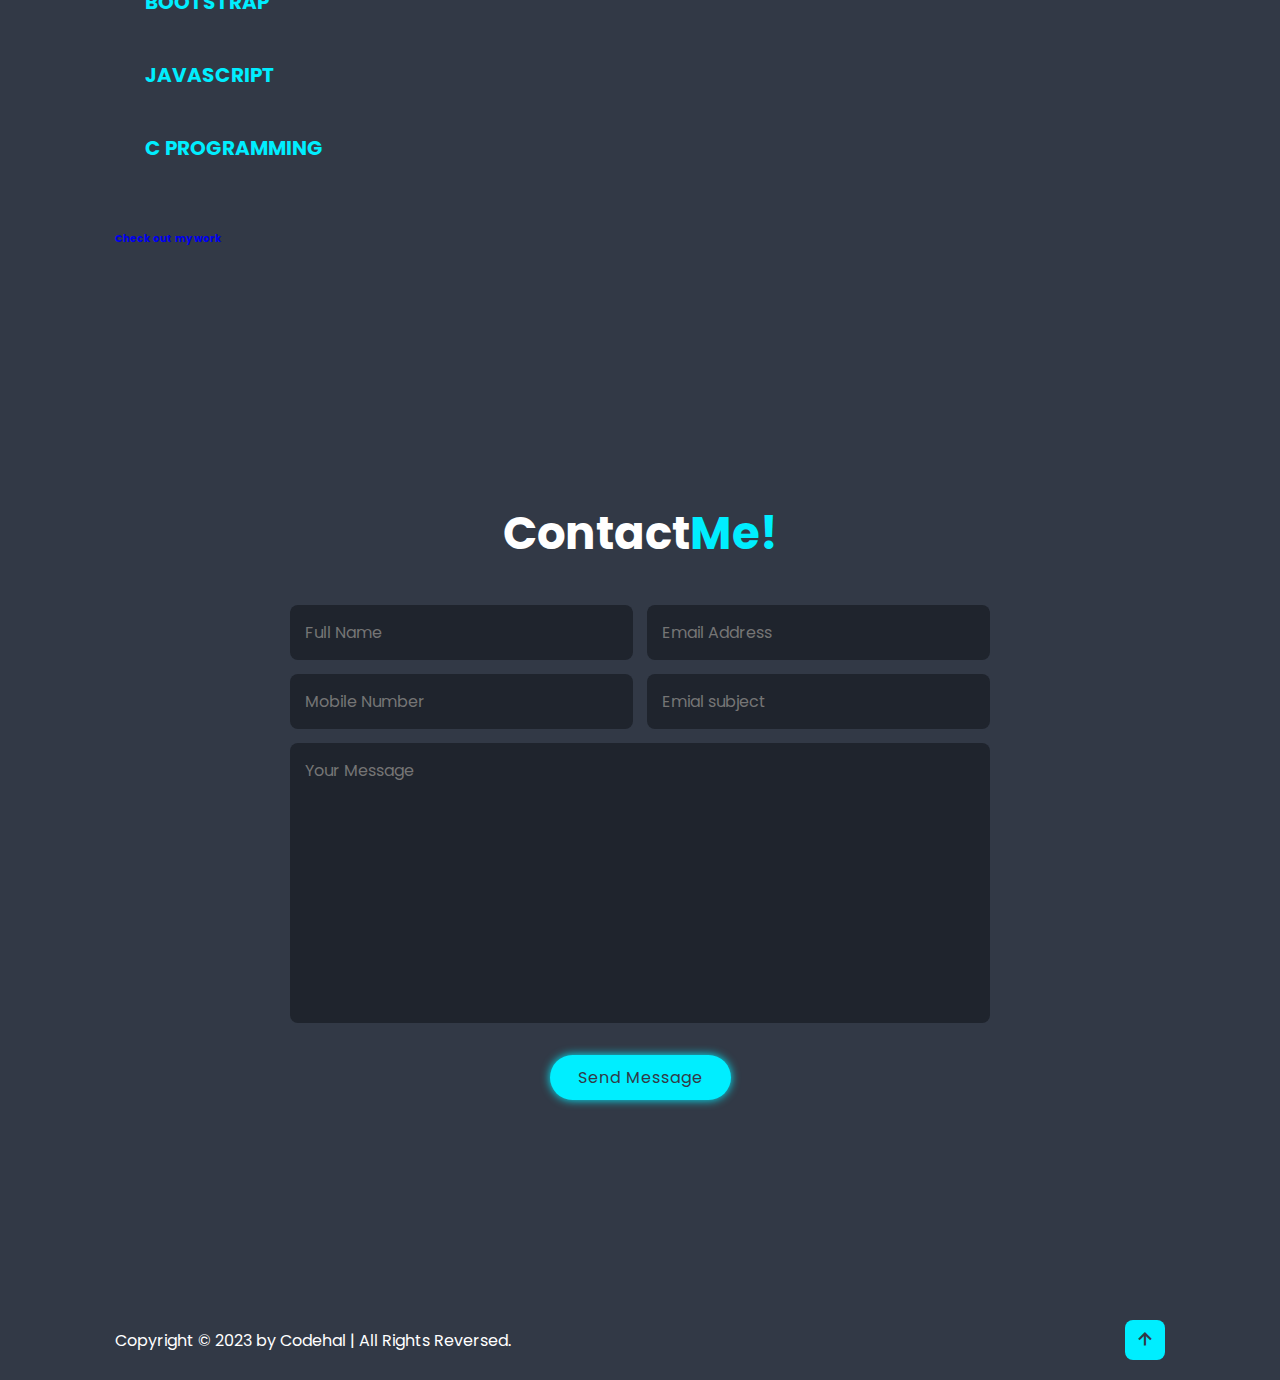
==== commit f12892b5: "Update index.html" ====
--- a/index.html
+++ b/index.html
@@ -16,7 +16,7 @@
 
     <title>Portfolio Website</title>
 
-
+ 
 
     <!-- Box icons for css -->
 
@@ -136,7 +136,7 @@
 Thrives on coding challenges, using creativity and determination to overcome obstacles. A valuable
 asset for software development teams.
                 
-<h2>OBJ<span>ECTIVE</span</h2>
+OBJECTIVE 
 Seeking a challenging technical internship to apply skills in Python, JavaScript, SQL, and web tech.
 Eager to contribute to innovative projects and gain valuable hands-on experience.
                 </p></pre>
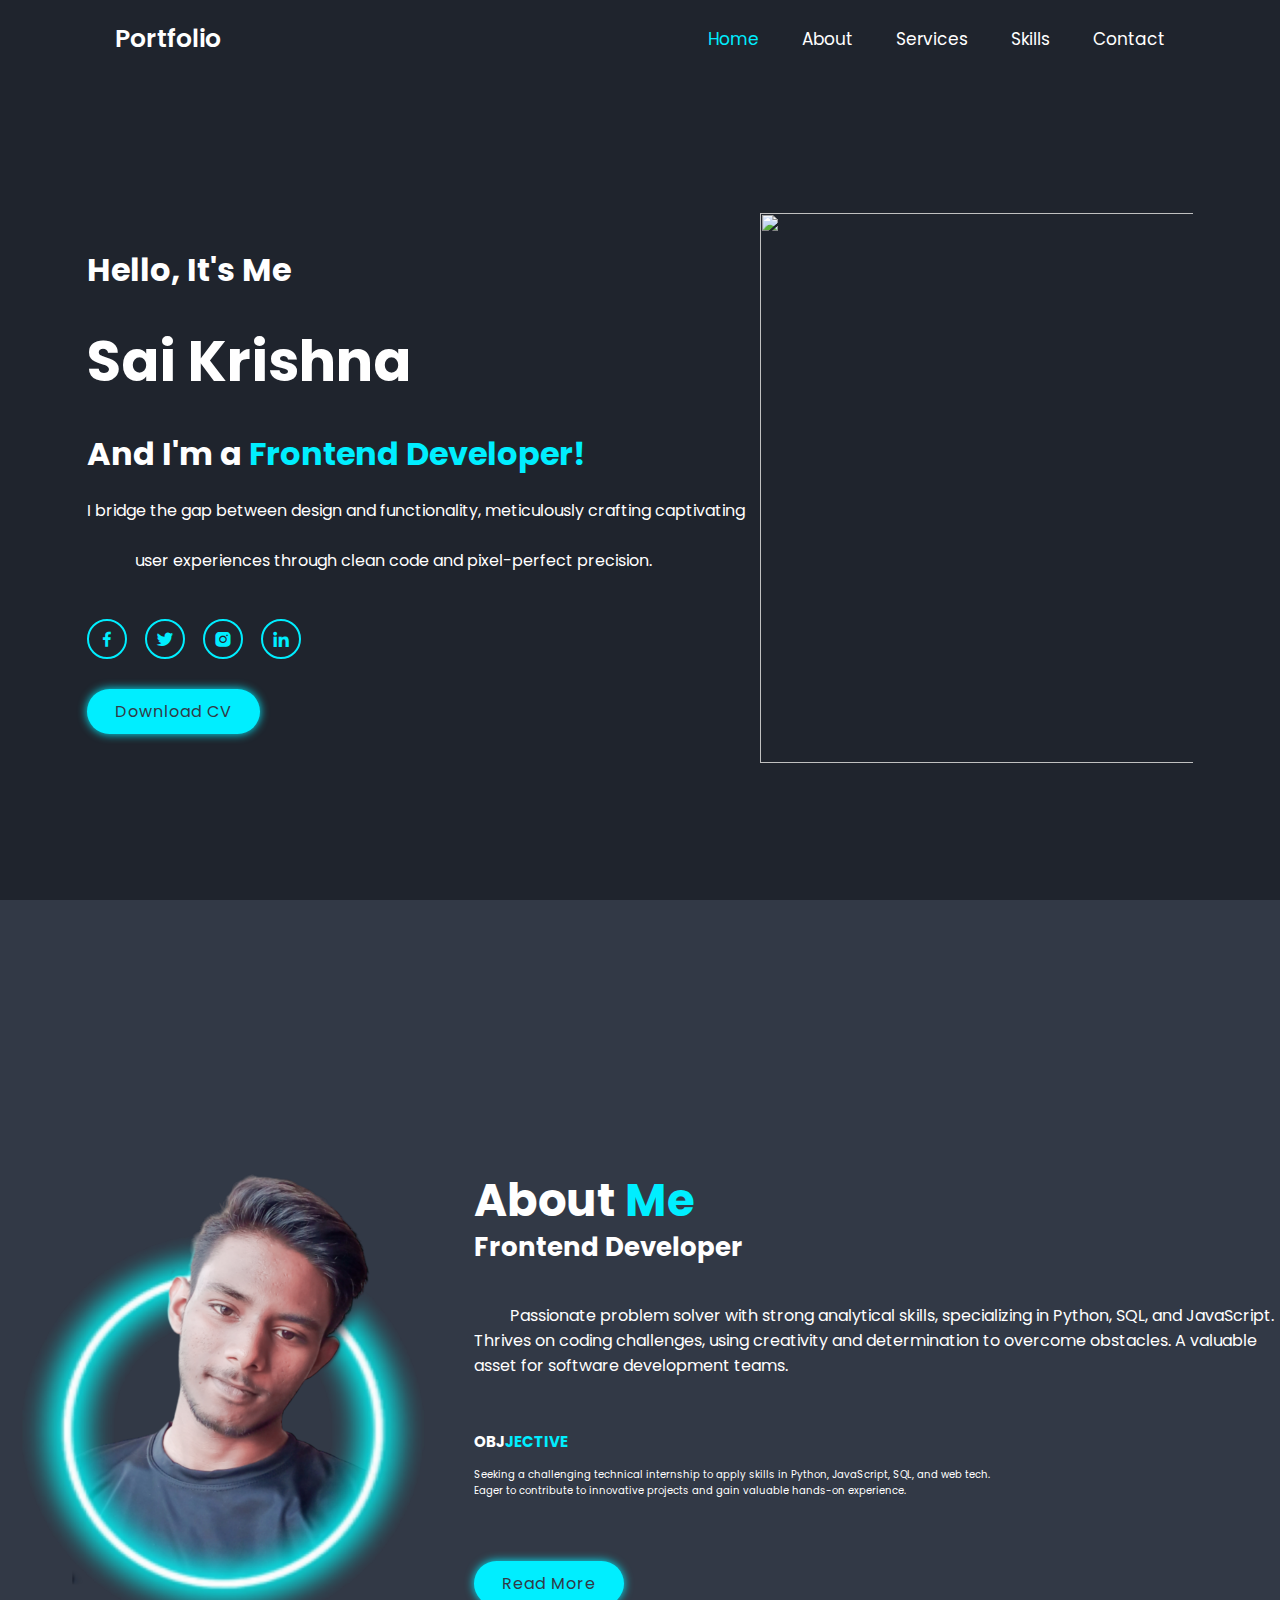
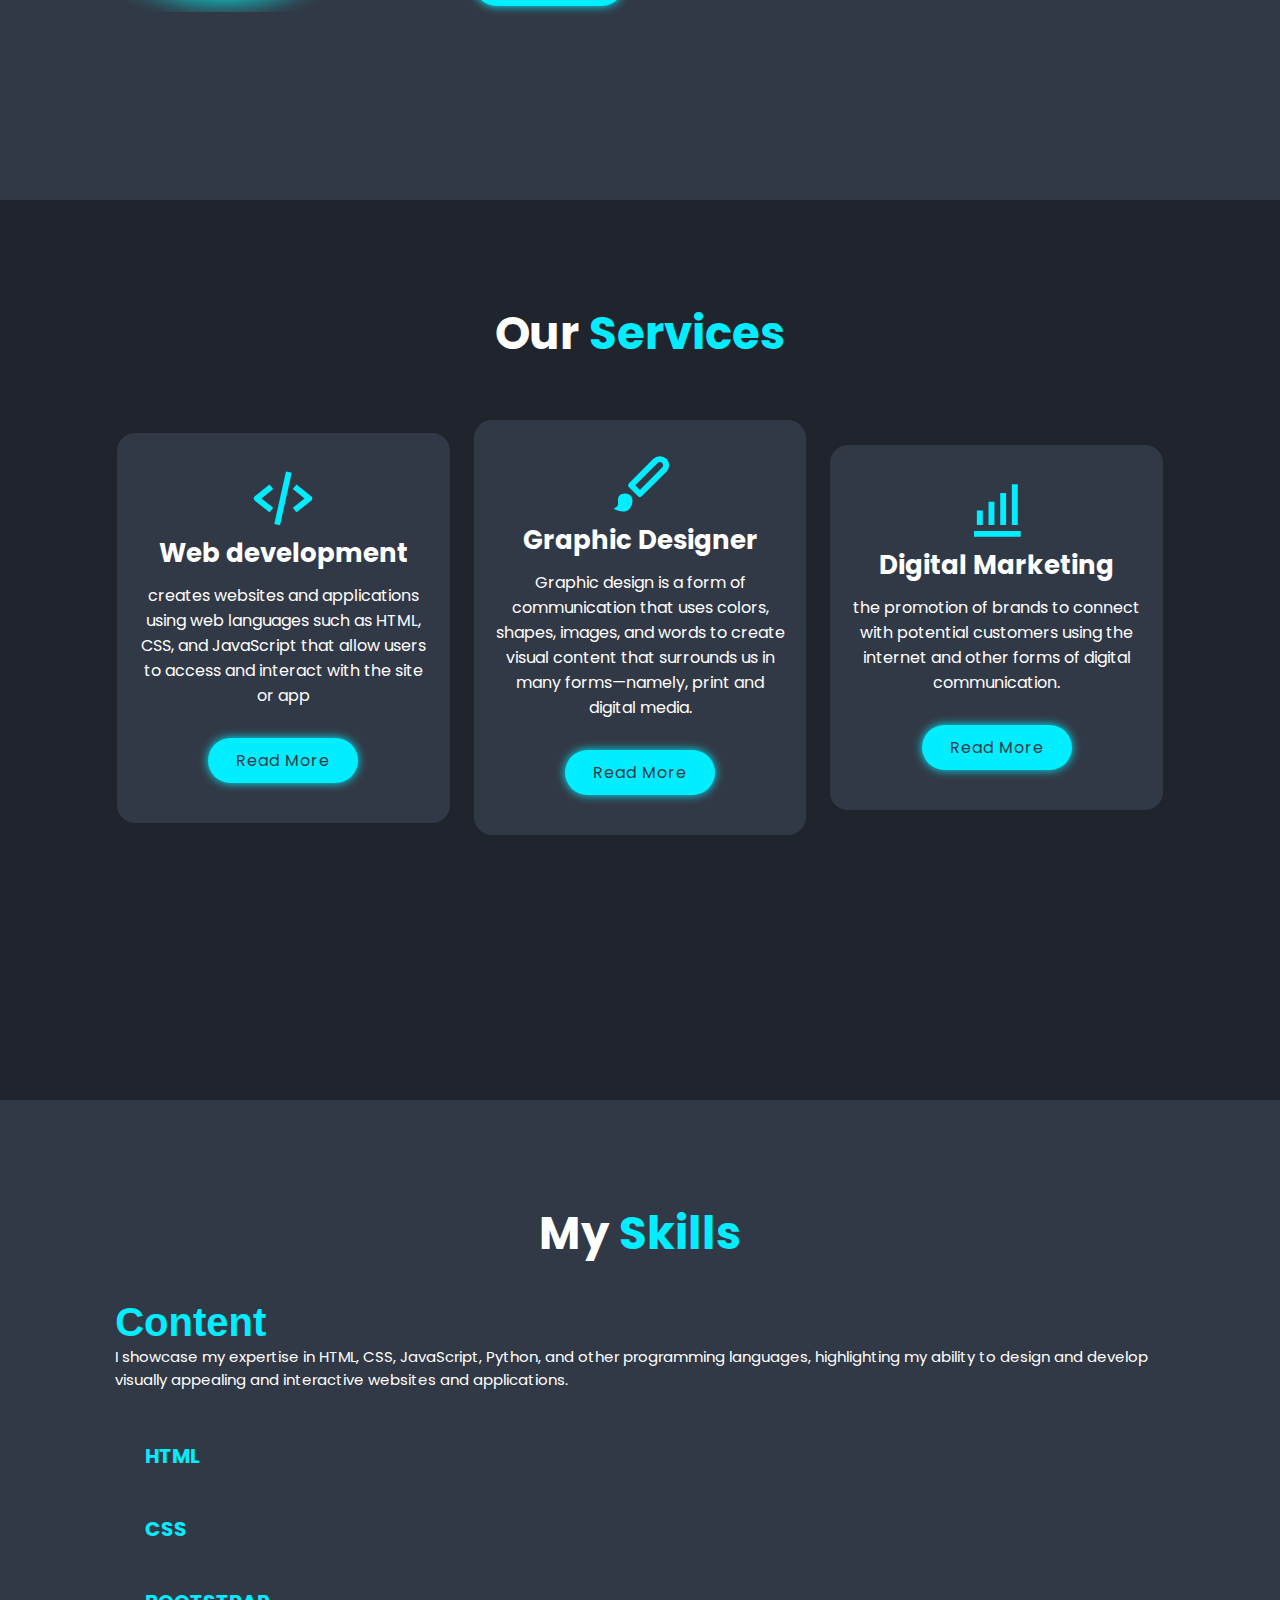
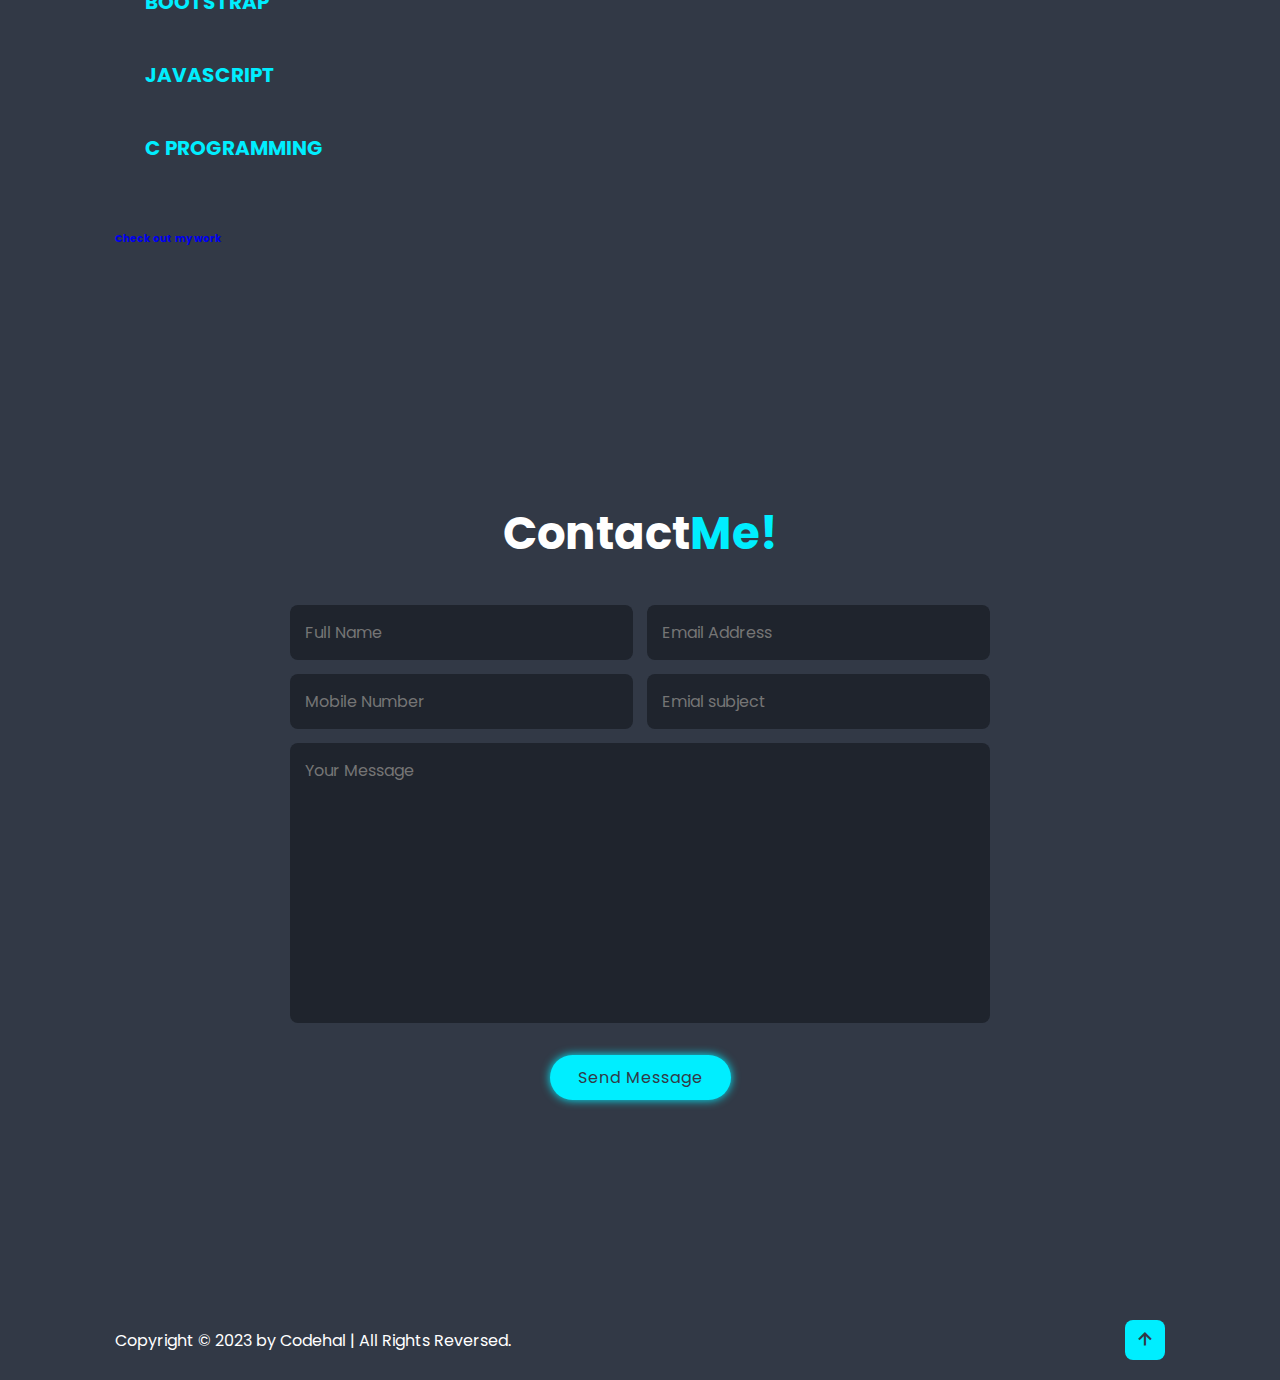
==== commit 898c7af1: "Update index.html" ====
--- a/index.html
+++ b/index.html
@@ -136,7 +136,7 @@
 Thrives on coding challenges, using creativity and determination to overcome obstacles. A valuable
 asset for software development teams.
                 
-OBJECTIVE 
+<h2>OBJ<span>JECTIVE</span></h2>
 Seeking a challenging technical internship to apply skills in Python, JavaScript, SQL, and web tech.
 Eager to contribute to innovative projects and gain valuable hands-on experience.
                 </p></pre>
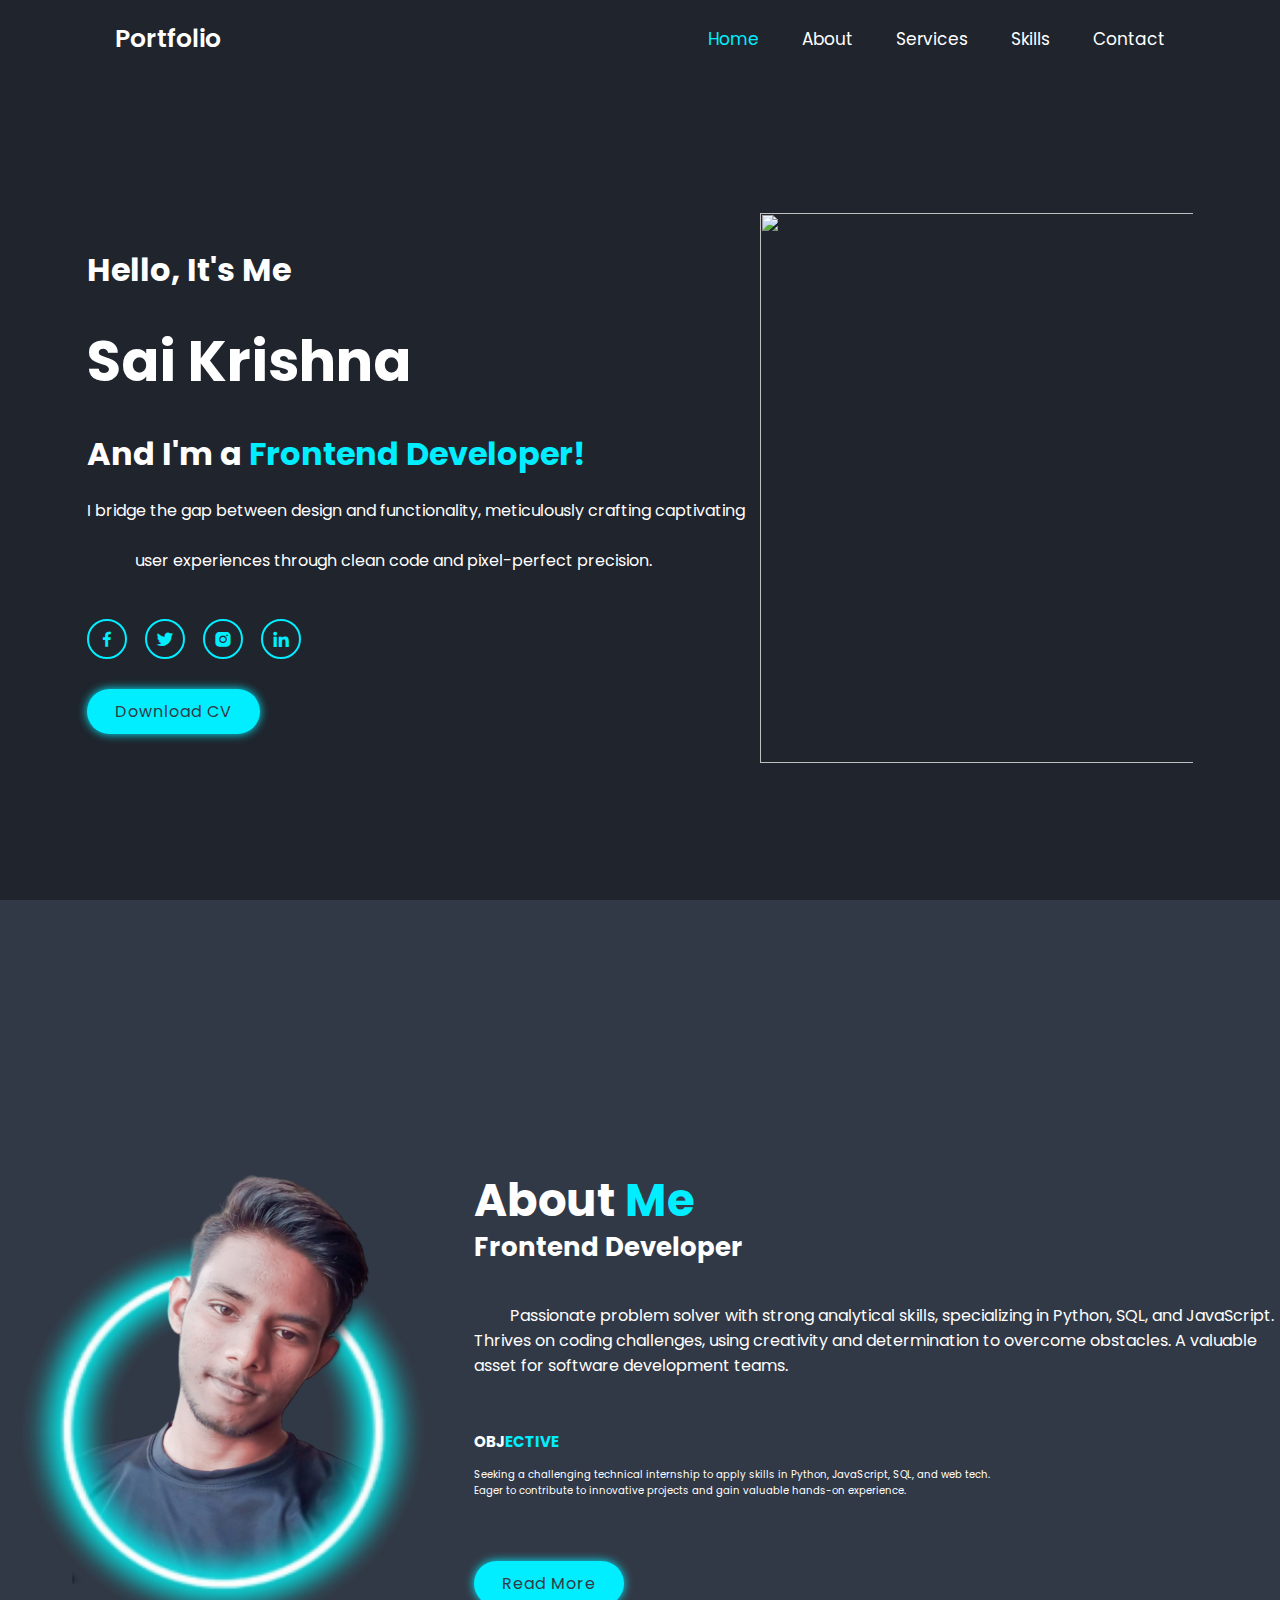
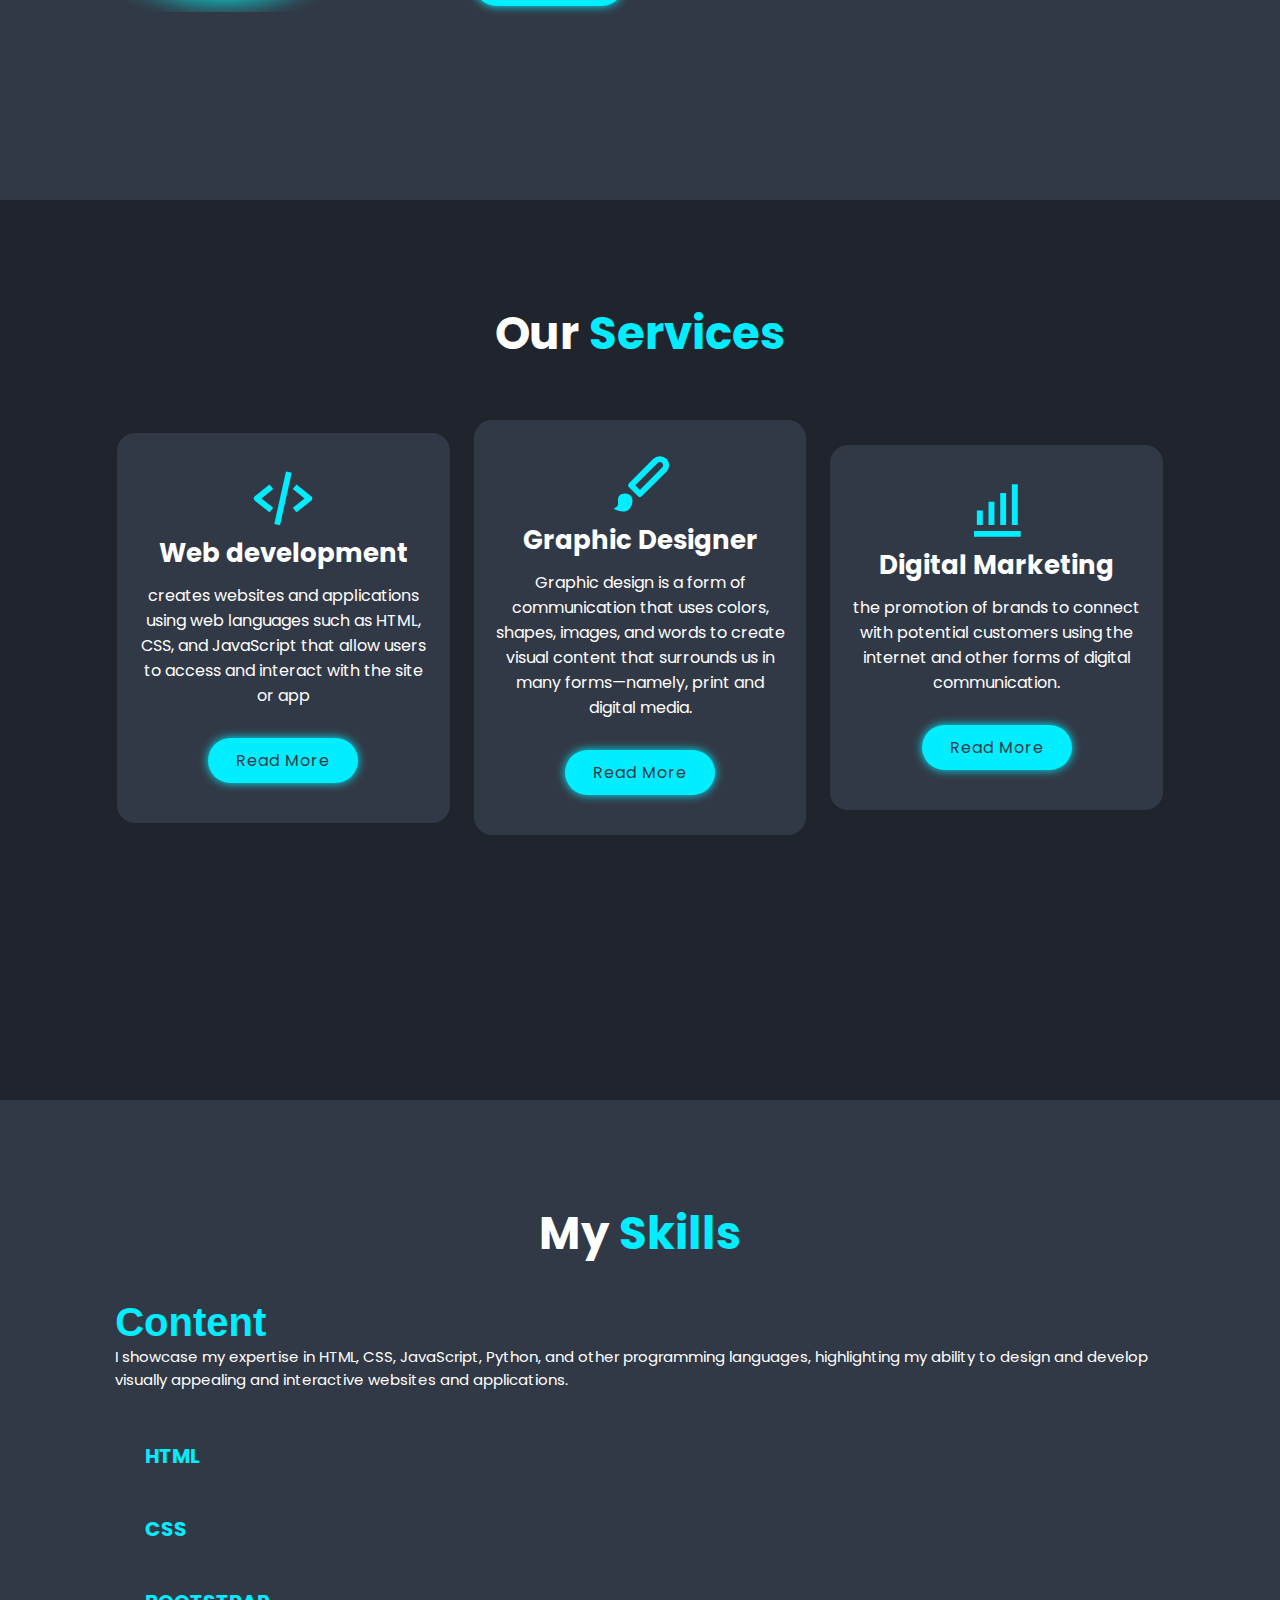
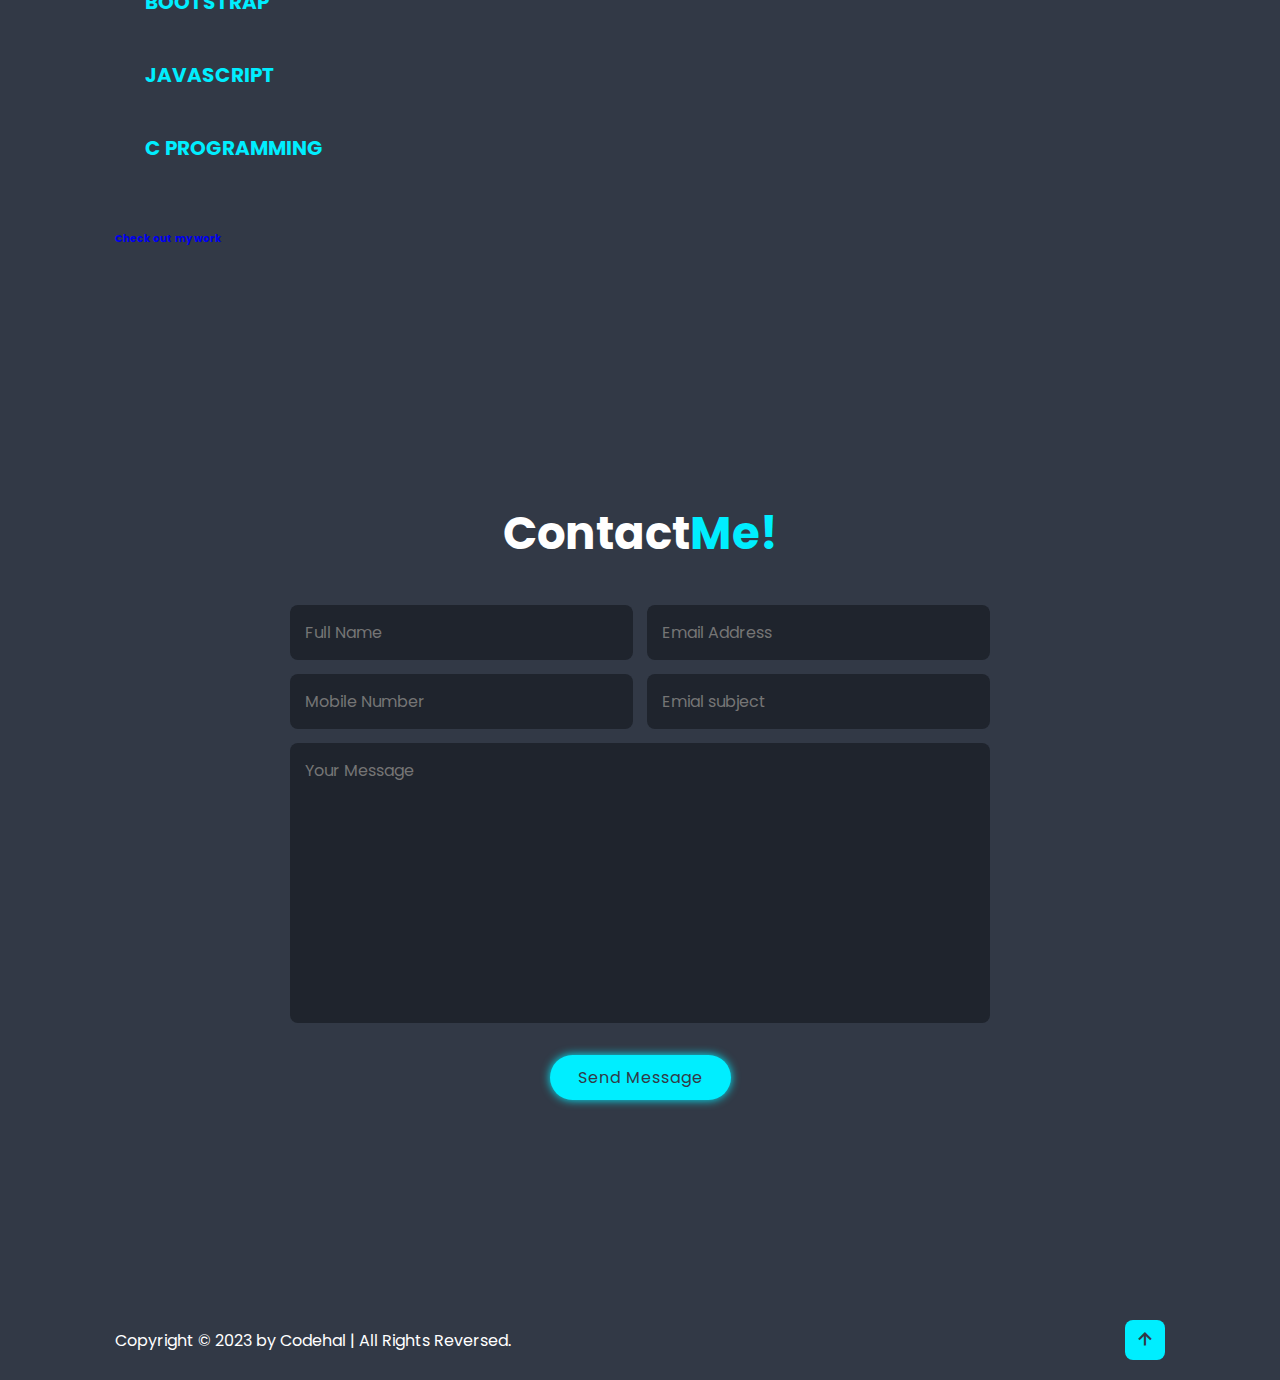
==== commit e11a0f90: "Update index.html" ====
--- a/index.html
+++ b/index.html
@@ -136,7 +136,7 @@
 Thrives on coding challenges, using creativity and determination to overcome obstacles. A valuable
 asset for software development teams.
                 
-<h2>OBJ<span>JECTIVE</span></h2>
+<h2>OBJ<span>ECTIVE</span></h2>
 Seeking a challenging technical internship to apply skills in Python, JavaScript, SQL, and web tech.
 Eager to contribute to innovative projects and gain valuable hands-on experience.
                 </p></pre>
